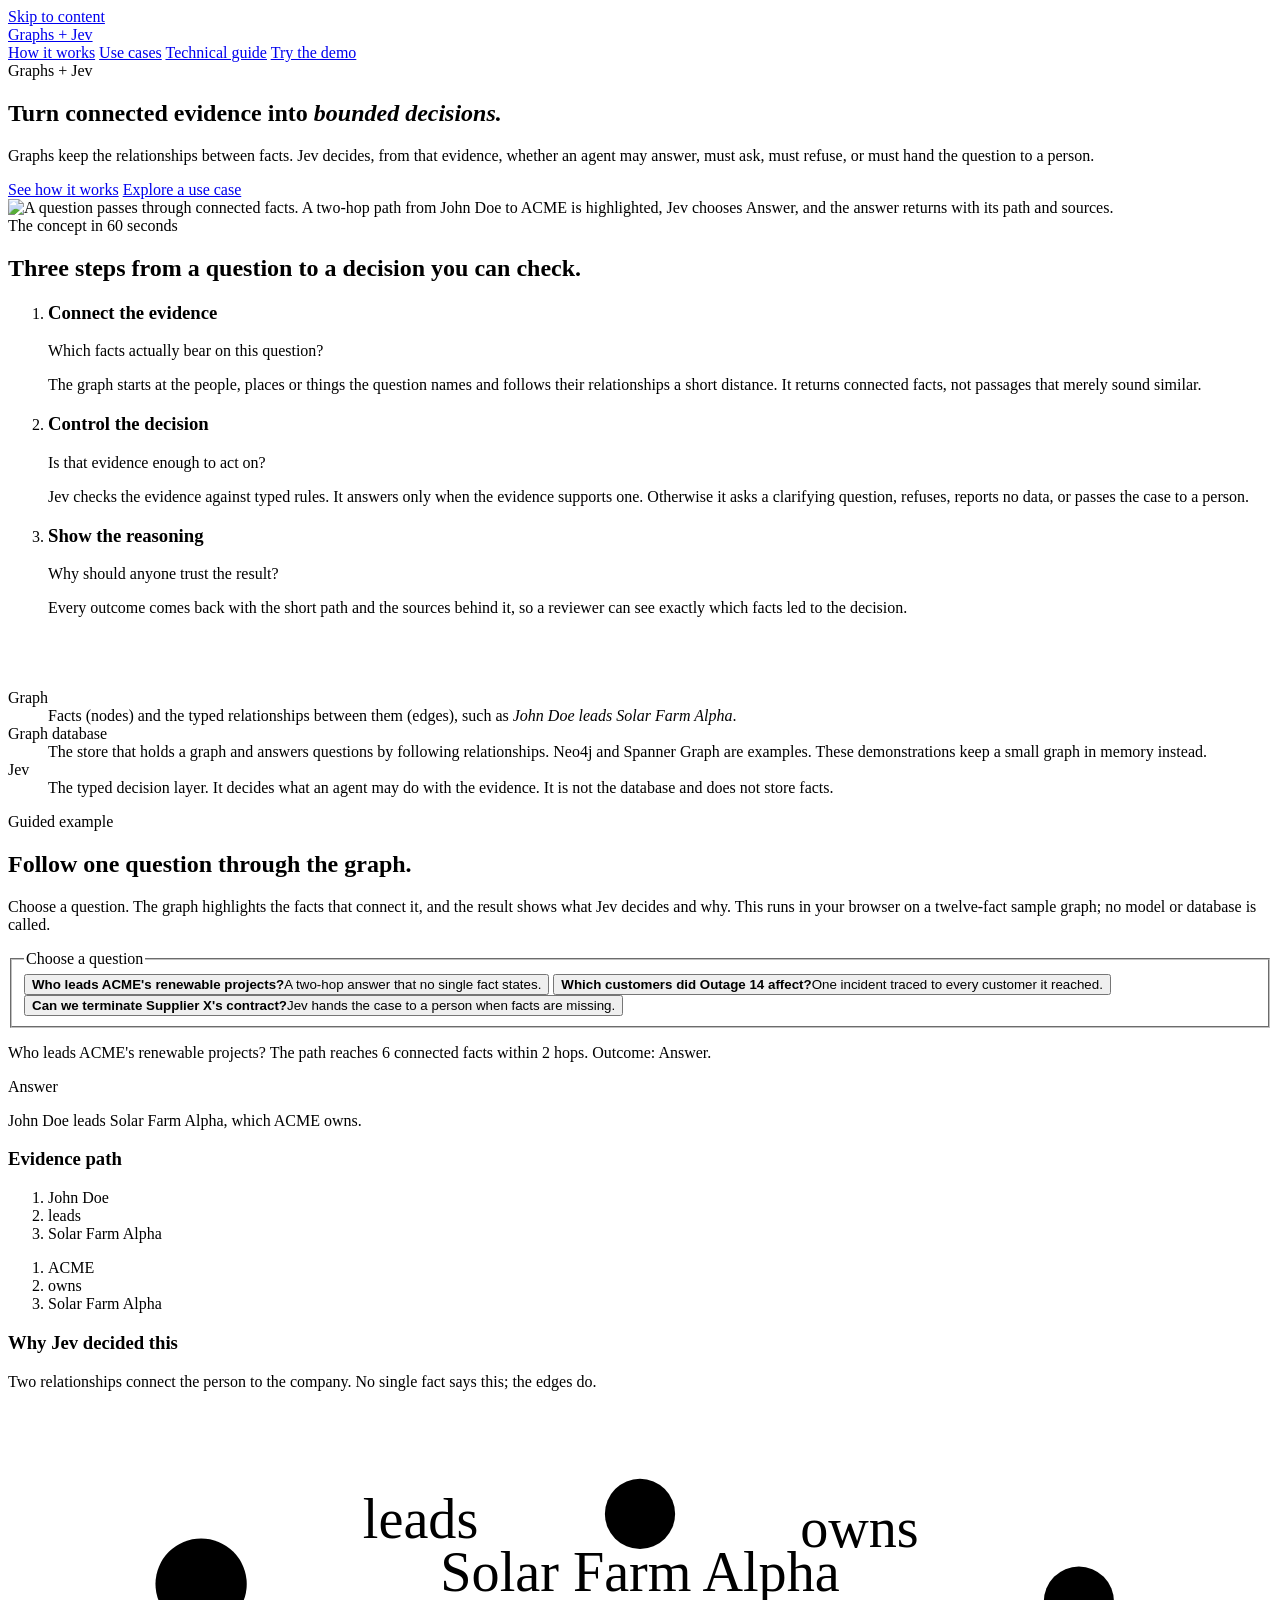
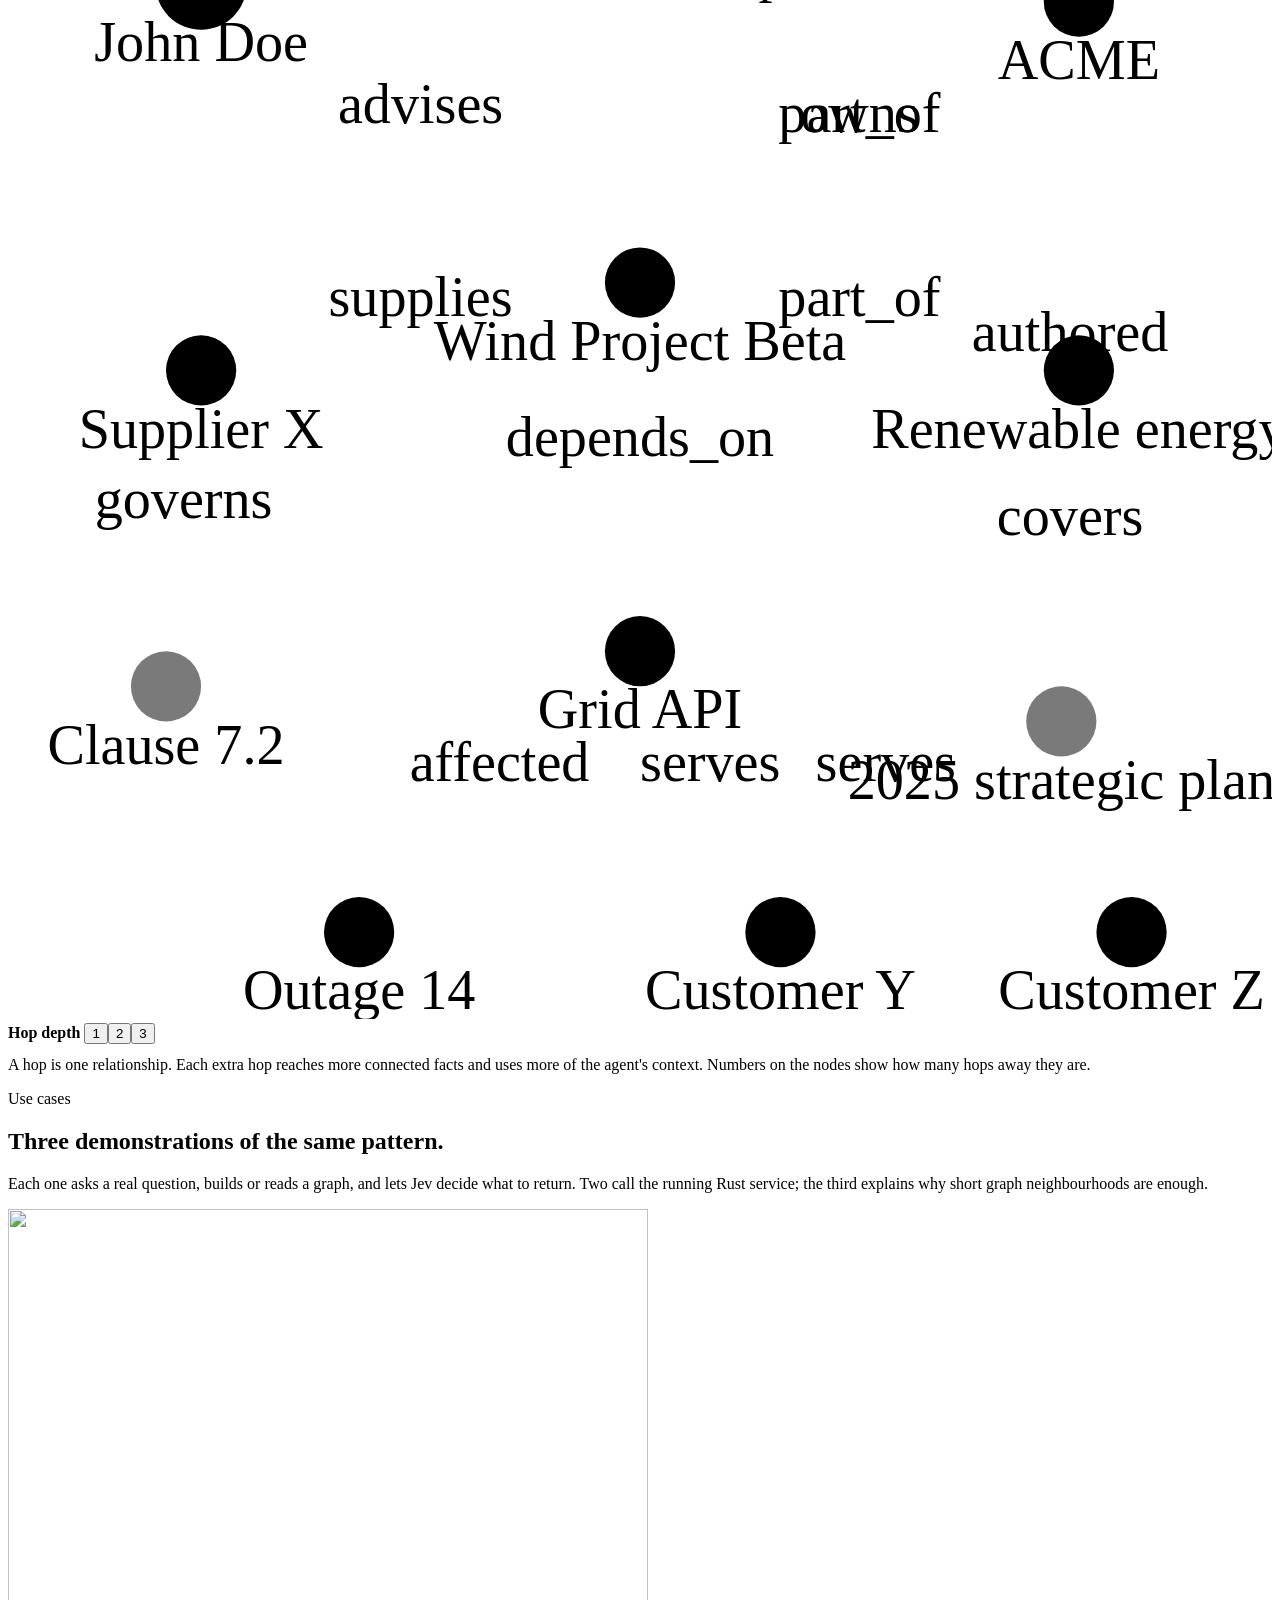
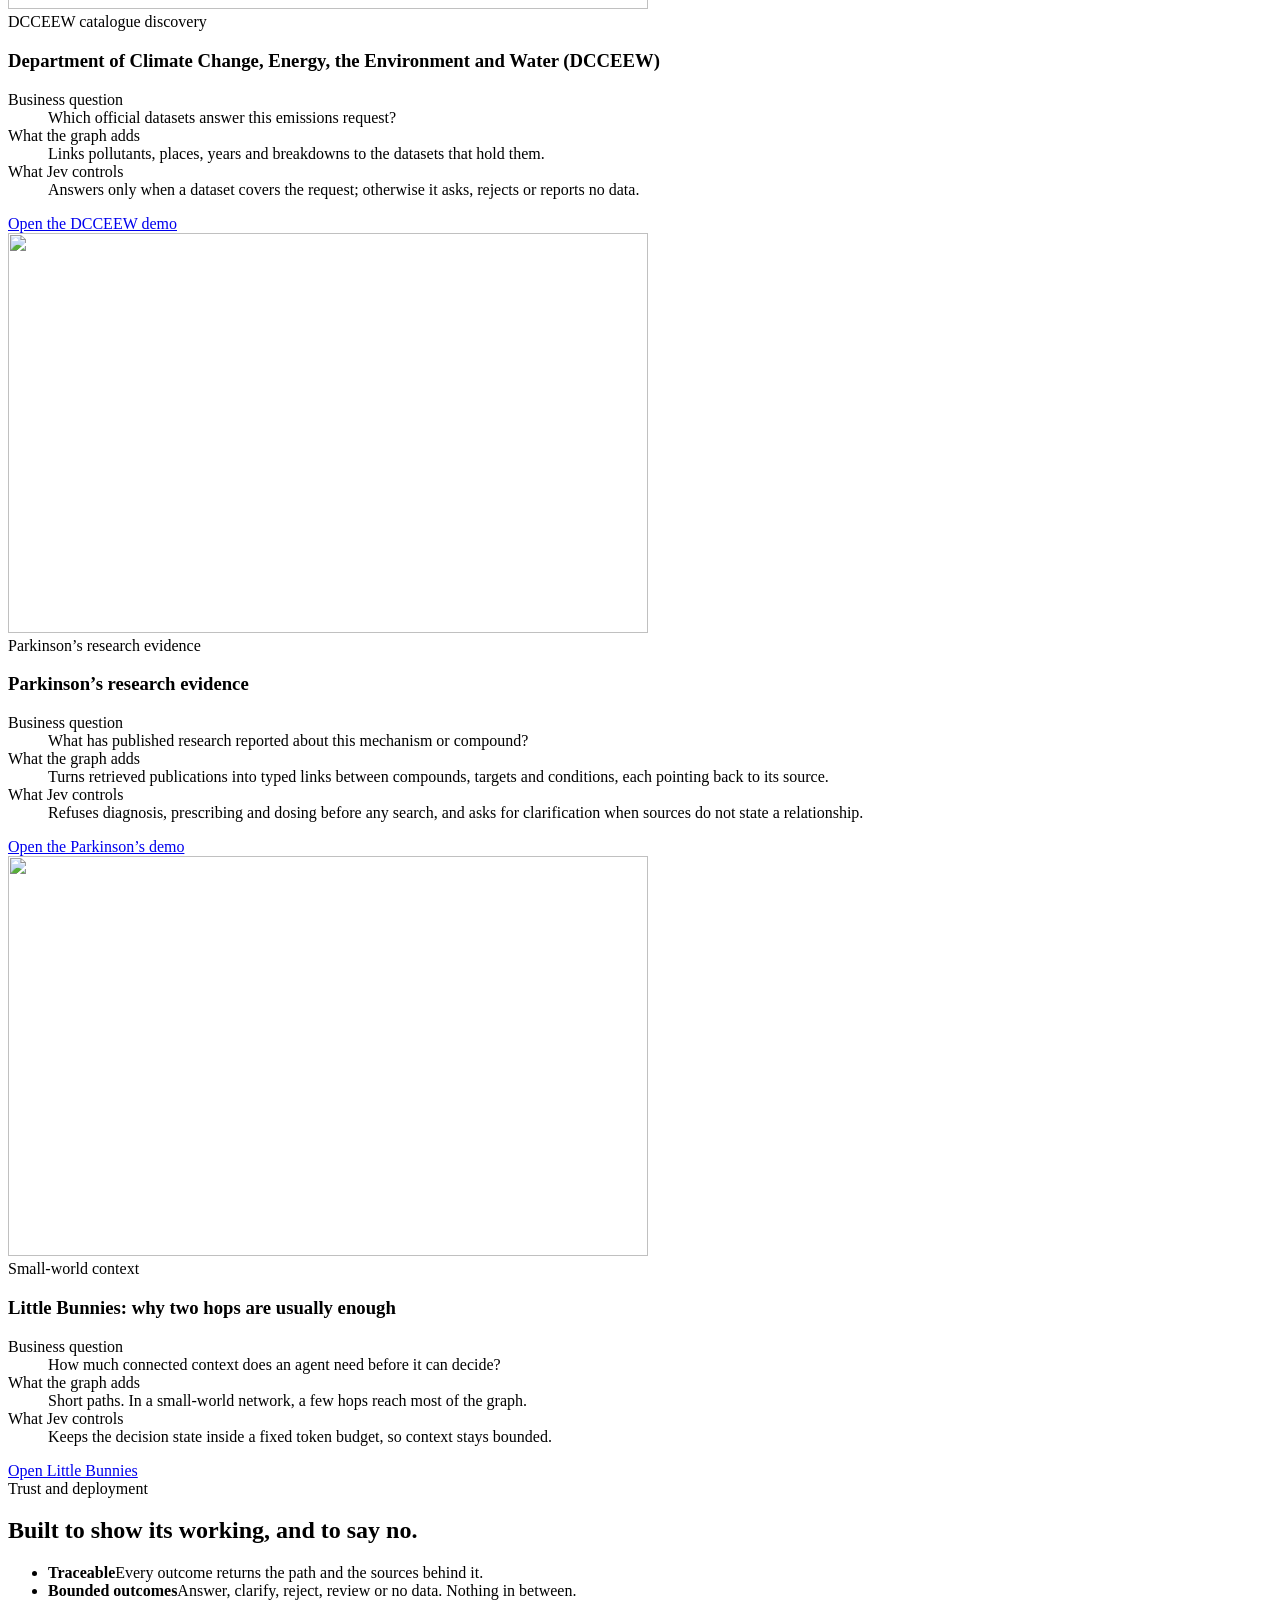
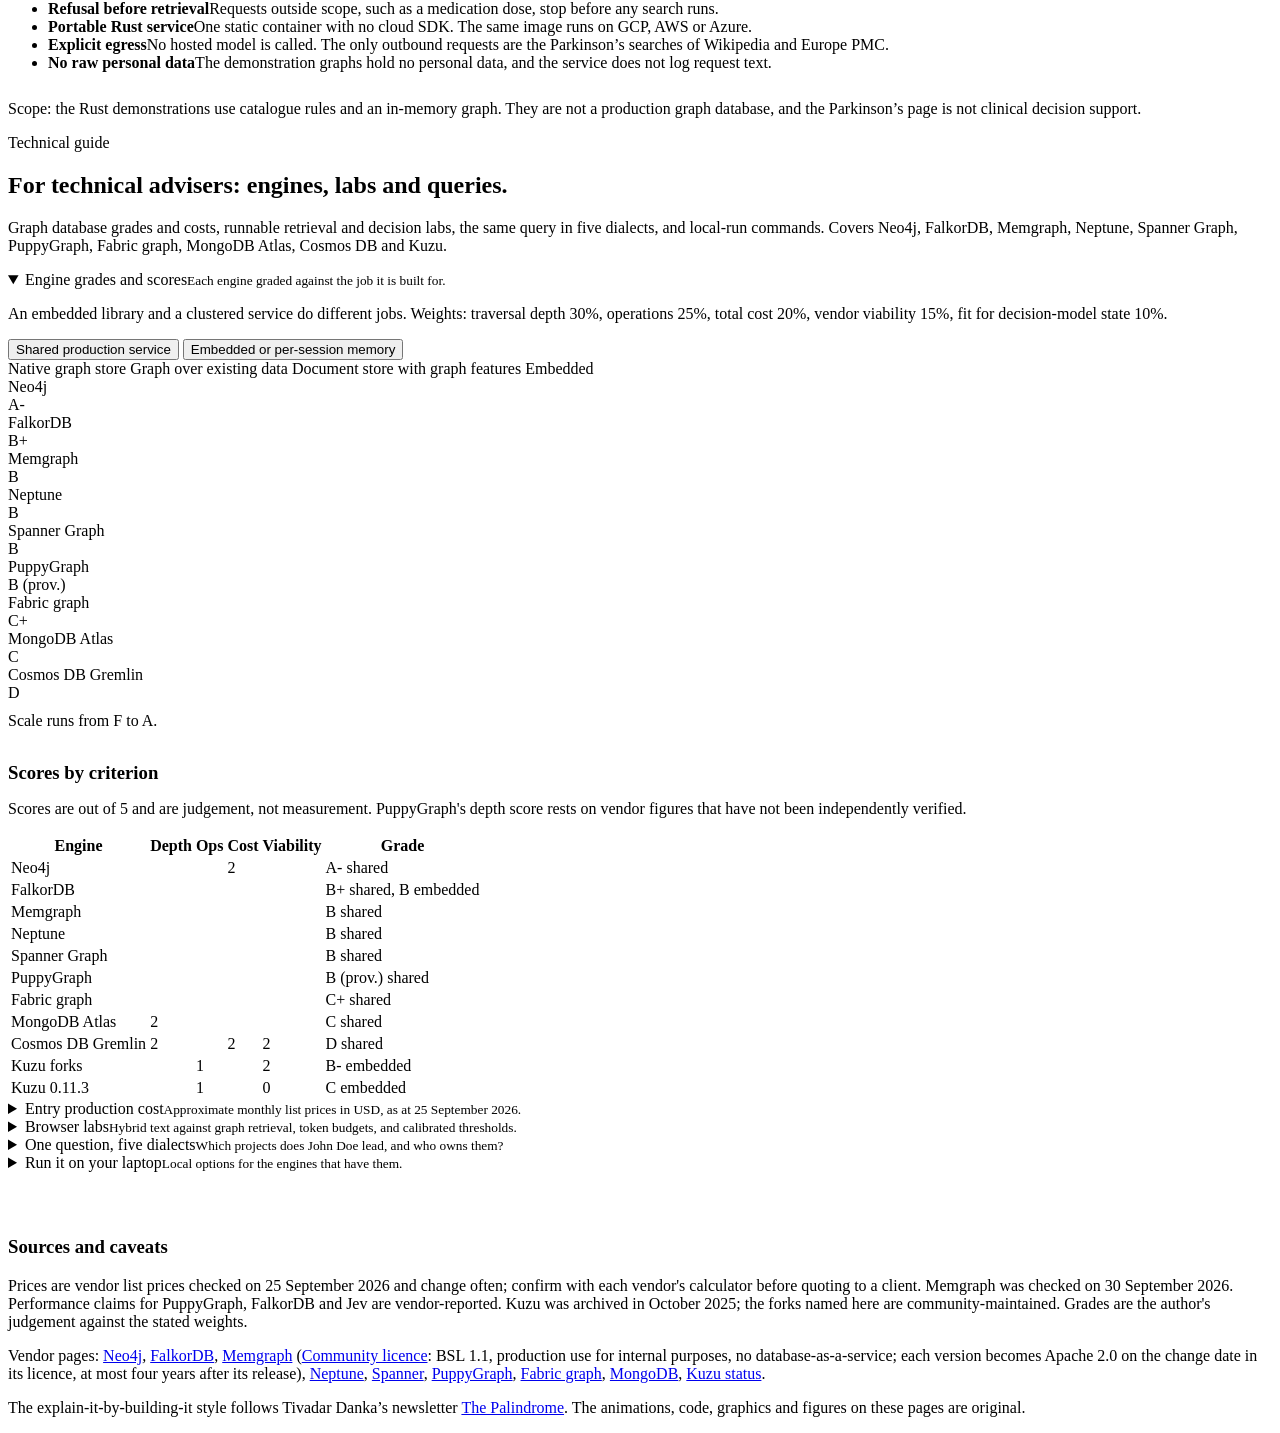
==== serve/static/index.html @ 27aa9067 "feat: tell the Graphs and Jev decision story Co-authored-by: Cursor <cursoragent@cursor.com>" ====
<!doctype html>
<html lang="en">
<head>
<meta charset="utf-8">
<meta name="viewport" content="width=device-width,initial-scale=1,viewport-fit=cover">
<title>Graphs + Jev: connected evidence, bounded decisions</title>
<meta name="description" content="How graphs keep connected evidence and Jev decides whether an agent may answer, ask, refuse or escalate.">
<link rel="preconnect" href="https://fonts.googleapis.com">
<link rel="preconnect" href="https://fonts.gstatic.com" crossorigin>
<link href="https://fonts.googleapis.com/css2?family=Instrument+Sans:wght@400;600;700&family=JetBrains+Mono:wght@400;600&display=swap" rel="stylesheet">
<link rel="stylesheet" href="/guide.css">
</head>
<body>
<a class="skip" href="#main">Skip to content</a>
<header class="site-header">
  <div class="in">
    <a class="brand" href="/">Graphs + Jev</a>
    <nav class="site-nav" aria-label="Primary">
      <a href="/#how-it-works">How it works</a>
      <a href="/#use-cases">Use cases</a>
      <a href="/#technical-guide">Technical guide</a>
      <a class="cta" href="/#example">Try the demo</a>
    </nav>
  </div>
</header>
<main id="main">

<section class="hero" aria-labelledby="hero-title">
  <div class="wrap">
    <div>
      <span class="eyebrow">Graphs + Jev</span>
      <h1 id="hero-title">Turn connected evidence into <em>bounded decisions.</em></h1>
      <p class="lede">Graphs keep the relationships between facts. Jev decides, from that evidence, whether an agent may answer, must ask, must refuse, or must hand the question to a person.</p>
      <div class="actions">
        <a class="btn" href="#how-it-works">See how it works</a>
        <a class="btn btn--ghost" href="#use-cases">Explore a use case</a>
      </div>
    </div>
    <figure class="hero-art" style="margin:0">
      <img src="/assets/evidence-path.svg" width="480" height="540" alt="A question passes through connected facts. A two-hop path from John Doe to ACME is highlighted, Jev chooses Answer, and the answer returns with its path and sources.">
    </figure>
  </div>
</section>

<section id="how-it-works" class="band band--paper" aria-labelledby="how-title">
  <div class="wrap">
    <div class="section-head">
      <span class="eyebrow">The concept in 60 seconds</span>
      <h2 id="how-title">Three steps from a question to a decision you can check.</h2>
    </div>
    <ol class="steps">
      <li>
        <h3>Connect the evidence</h3>
        <p class="q">Which facts actually bear on this question?</p>
        <p>The graph starts at the people, places or things the question names and follows their relationships a short distance. It returns connected facts, not passages that merely sound similar.</p>
      </li>
      <li>
        <h3>Control the decision</h3>
        <p class="q">Is that evidence enough to act on?</p>
        <p>Jev checks the evidence against typed rules. It answers only when the evidence supports one. Otherwise it asks a clarifying question, refuses, reports no data, or passes the case to a person.</p>
      </li>
      <li>
        <h3>Show the reasoning</h3>
        <p class="q">Why should anyone trust the result?</p>
        <p>Every outcome comes back with the short path and the sources behind it, so a reviewer can see exactly which facts led to the decision.</p>
      </li>
    </ol>
    <dl class="defs" style="margin-top:clamp(40px,6vw,72px)">
      <div><dt>Graph</dt><dd>Facts (nodes) and the typed relationships between them (edges), such as <em>John Doe leads Solar Farm Alpha</em>.</dd></div>
      <div><dt>Graph database</dt><dd>The store that holds a graph and answers questions by following relationships. Neo4j and Spanner Graph are examples. These demonstrations keep a small graph in memory instead.</dd></div>
      <div><dt>Jev</dt><dd>The typed decision layer. It decides what an agent may do with the evidence. It is not the database and does not store facts.</dd></div>
    </dl>
  </div>
</section>

<section id="example" class="band" aria-labelledby="example-title">
  <div class="wrap">
    <div class="section-head">
      <span class="eyebrow">Guided example</span>
      <h2 id="example-title">Follow one question through the graph.</h2>
      <p>Choose a question. The graph highlights the facts that connect it, and the result shows what Jev decides and why. This runs in your browser on a twelve-fact sample graph; no model or database is called.</p>
    </div>
    <div class="guided">
      <div>
        <fieldset class="scenarios">
          <legend>Choose a question</legend>
          <button type="button" class="scenario" data-scenario="leads" aria-pressed="false"><strong>Who leads ACME's renewable projects?</strong><span>A two-hop answer that no single fact states.</span></button>
          <button type="button" class="scenario" data-scenario="outage" aria-pressed="false"><strong>Which customers did Outage 14 affect?</strong><span>One incident traced to every customer it reached.</span></button>
          <button type="button" class="scenario" data-scenario="terminate" aria-pressed="false"><strong>Can we terminate Supplier X's contract?</strong><span>Jev hands the case to a person when facts are missing.</span></button>
        </fieldset>
        <p class="demo-status" id="exampleStatus" aria-live="polite" data-state="ready">Choose a question to see its evidence path.</p>
        <div class="result" id="exampleResult" hidden>
          <p class="outcome" id="exampleOutcome"></p>
          <p class="answer" id="exampleAnswer"></p>
          <h3>Evidence path</h3>
          <div class="paths" id="examplePath"></div>
          <h3>Why Jev decided this</h3>
          <p id="exampleWhy" style="margin:0"></p>
        </div>
      </div>
      <div>
        <div class="graph-stage">
          <svg id="heroGraph" viewBox="0 0 360 350" role="group" aria-label="Sample knowledge graph. Nodes on the evidence path are blue. Select a node to explore from it."></svg>
        </div>
        <div class="hops" role="group" aria-labelledby="hopsLabel">
          <strong id="hopsLabel">Hop depth</strong>
          <button type="button" data-hop="1" aria-pressed="false">1</button><button type="button" data-hop="2" aria-pressed="true">2</button><button type="button" data-hop="3" aria-pressed="false">3</button>
        </div>
        <p class="annotation" style="margin-top:12px">A hop is one relationship. Each extra hop reaches more connected facts and uses more of the agent's context. Numbers on the nodes show how many hops away they are.</p>
      </div>
    </div>
  </div>
</section>

<section id="use-cases" class="band band--paper" aria-labelledby="uses-title">
  <div class="wrap">
    <div class="section-head">
      <span class="eyebrow">Use cases</span>
      <h2 id="uses-title">Three demonstrations of the same pattern.</h2>
      <p>Each one asks a real question, builds or reads a graph, and lets Jev decide what to return. Two call the running Rust service; the third explains why short graph neighbourhoods are enough.</p>
    </div>

    <article class="feature" aria-labelledby="uc-dcceew">
      <div class="feature-art"><img src="/assets/dcceew-landscape.svg" width="640" height="400" alt=""></div>
      <div>
        <span class="label">DCCEEW catalogue discovery</span>
        <h3 id="uc-dcceew">Department of Climate Change, Energy, the Environment and Water (DCCEEW)</h3>
        <dl class="facts">
          <div><dt>Business question</dt><dd>Which official datasets answer this emissions request?</dd></div>
          <div><dt>What the graph adds</dt><dd>Links pollutants, places, years and breakdowns to the datasets that hold them.</dd></div>
          <div><dt>What Jev controls</dt><dd>Answers only when a dataset covers the request; otherwise it asks, rejects or reports no data.</dd></div>
        </dl>
        <a class="btn" href="/dcceew/">Open the DCCEEW demo</a>
      </div>
    </article>

    <article class="feature" aria-labelledby="uc-pd">
      <div class="feature-art"><img src="/assets/parkinsons-research.svg" width="640" height="400" alt=""></div>
      <div>
        <span class="label">Parkinson&rsquo;s research evidence</span>
        <h3 id="uc-pd">Parkinson&rsquo;s research evidence</h3>
        <dl class="facts">
          <div><dt>Business question</dt><dd>What has published research reported about this mechanism or compound?</dd></div>
          <div><dt>What the graph adds</dt><dd>Turns retrieved publications into typed links between compounds, targets and conditions, each pointing back to its source.</dd></div>
          <div><dt>What Jev controls</dt><dd>Refuses diagnosis, prescribing and dosing before any search, and asks for clarification when sources do not state a relationship.</dd></div>
        </dl>
        <a class="btn" href="/parkinsons/">Open the Parkinson&rsquo;s demo</a>
      </div>
    </article>

    <article class="feature" aria-labelledby="uc-sw">
      <div class="feature-art"><img src="/assets/small-world.svg" width="640" height="400" alt=""></div>
      <div>
        <span class="label">Small-world context</span>
        <h3 id="uc-sw">Little Bunnies: why two hops are usually enough</h3>
        <dl class="facts">
          <div><dt>Business question</dt><dd>How much connected context does an agent need before it can decide?</dd></div>
          <div><dt>What the graph adds</dt><dd>Short paths. In a small-world network, a few hops reach most of the graph.</dd></div>
          <div><dt>What Jev controls</dt><dd>Keeps the decision state inside a fixed token budget, so context stays bounded.</dd></div>
        </dl>
        <a class="btn" href="/little-bunnies/">Open Little Bunnies</a>
      </div>
    </article>
  </div>
</section>

<section id="trust" class="band band--black" aria-labelledby="trust-title">
  <div class="wrap split">
    <div>
      <span class="eyebrow">Trust and deployment</span>
      <h2 id="trust-title">Built to show its working, and to say no.</h2>
    </div>
    <div>
      <ul class="proof">
        <li><strong>Traceable</strong>Every outcome returns the path and the sources behind it.</li>
        <li><strong>Bounded outcomes</strong>Answer, clarify, reject, review or no data. Nothing in between.</li>
        <li><strong>Refusal before retrieval</strong>Requests outside scope, such as a medication dose, stop before any search runs.</li>
        <li><strong>Portable Rust service</strong>One static container with no cloud SDK. The same image runs on GCP, AWS or Azure.</li>
        <li><strong>Explicit egress</strong>No hosted model is called. The only outbound requests are the Parkinson&rsquo;s searches of Wikipedia and Europe PMC.</li>
        <li><strong>No raw personal data</strong>The demonstration graphs hold no personal data, and the service does not log request text.</li>
      </ul>
      <p class="annotation" style="margin-top:28px">Scope: the Rust demonstrations use catalogue rules and an in-memory graph. They are not a production graph database, and the Parkinson&rsquo;s page is not clinical decision support.</p>
    </div>
  </div>
</section>

<section id="technical-guide" class="band" aria-labelledby="tech-title">
  <div class="wrap">
    <div class="section-head">
      <span class="eyebrow">Technical guide</span>
      <h2 id="tech-title">For technical advisers: engines, labs and queries.</h2>
      <p>Graph database grades and costs, runnable retrieval and decision labs, the same query in five dialects, and local-run commands. Covers Neo4j, FalkorDB, Memgraph, Neptune, Spanner Graph, PuppyGraph, Fabric graph, MongoDB Atlas, Cosmos DB and Kuzu.</p>
    </div>

    <details class="tech" open>
      <summary><span>Engine grades and scores<small>Each engine graded against the job it is built for.</small></span></summary>
      <div class="body">
        <p>An embedded library and a clustered service do different jobs. Weights: traversal depth 30%, operations 25%, total cost 20%, vendor viability 15%, fit for decision-model state 10%.</p>
        <div class="controls" role="group" aria-label="Choose job">
  <button id="jobShared" aria-pressed="true">Shared production service</button>
  <button id="jobEmbed">Embedded or per-session memory</button>
</div>
<div class="legend">
  <span style="--c:var(--native)">Native graph store</span>
  <span style="--c:var(--over)">Graph over existing data</span>
  <span style="--c:var(--doc)">Document store with graph features</span>
  <span style="--c:var(--embed)">Embedded</span>
</div>
<div class="panel chart" id="gradeChart"></div>
        <h3 style="margin:32px 0 8px">Scores by criterion</h3>
        <p>Scores are out of 5 and are judgement, not measurement. PuppyGraph's depth score rests on vendor figures that have not been independently verified.</p>
        <div class="panel scroll"><table class="heat" id="heat"></table></div>
      </div>
    </details>

    <details class="tech">
      <summary><span>Entry production cost<small>Approximate monthly list prices in USD, as at 25 September 2026.</small></span></summary>
      <div class="body">
        <p>The paler bar shows a range. Duplication and sync costs for native stores are not included, and are often the larger number.</p>
        <div class="panel chart" id="costChart"></div>
      </div>
    </details>

    <details class="tech">
      <summary><span>Browser labs<small>Hybrid text against graph retrieval, token budgets, and calibrated thresholds.</small></span></summary>
      <div class="body">
        <p>Each lab runs in your browser on the same sample graph as the guided example. Change the settings, or open the code, edit it and run your version.</p>
        <div class="panel lab" id="labA">
  <h3>Lab 1: hybrid text retrieval against graph retrieval</h3>
  <p class="note">The text baseline is what most teams already run: BM25 over each node's text, fused with dense similarity from a small embedding model (all-MiniLM-L6-v2) by reciprocal rank fusion. Dense similarities are precomputed for the questions in the list; for a question you type yourself, the text side falls back to BM25 alone. Graph retrieval starts at the entities named in the question and follows relationships.</p>
  <div class="params">
    <label style="flex:1 1 100%">Question <input id="aQ" style="width:100%;font:inherit;padding:7px 10px;border:1px solid var(--line);border-radius:8px;background:var(--paper);color:var(--ink)" value="What is John Doe's role in ACME's renewable energy projects?" list="aQList"></label>
    <datalist id="aQList"><option value="What is John Doe's role in ACME's renewable energy projects?"></option><option value="Which customers were affected by Outage 14?"></option><option value="Which clause governs the supplier of Wind Project Beta?"></option><option value="What does the 2025 strategic plan cover?"></option></datalist>
    <label>Hops <input id="aK" type="number" min="1" max="4" value="2" style="width:64px"></label>
    <button class="primary" data-run="A">Run</button>
  </div>
  <details><summary>View and edit the code</summary><textarea id="aCode" spellcheck="false"></textarea>
    <div class="controls"><button data-runedit="A">Run edited code</button><button data-reset="A">Reset code</button></div></details>
  <div class="out" id="aOut"></div>
</div>

<div class="panel lab" id="labB">
  <h3>Lab 2: fit the best context into a token budget</h3>
  <p class="note">Personalised PageRank ranks nodes by how central they are to a starting entity, then the highest-ranked text is packed into the budget. Jev takes about 64,000 tokens a request, of which about 32,000 for the state and the longest question; this example graph is tiny, so the budget is scaled down.</p>
  <div class="params">
    <label>Start at <select id="bSeed"></select></label>
    <label>Budget <input id="bBudget" type="range" min="20" max="200" step="5" value="70"> <strong id="bBudgetV">70</strong> tokens</label>
    <button class="primary" data-run="B">Run</button>
  </div>
  <details><summary>View and edit the code</summary><textarea id="bCode" spellcheck="false"></textarea>
    <div class="controls"><button data-runedit="B">Run edited code</button><button data-reset="B">Reset code</button></div></details>
  <div class="out" id="bOut"></div>
</div>

<div class="panel lab" id="labC">
  <h3>Lab 3: calibrated decisions with per-action thresholds</h3>
  <p class="note">A simulation of the decision loop described in the paper. No model is called. Each case gets a stated confidence; the case is decided automatically if confidence clears that action's threshold, otherwise it is escalated at a cost of 1. Raise overconfidence to see what happens when stated probabilities stop matching reality.</p>
  <div class="params">
    <label>Overconfidence <input id="cOver" type="range" min="0" max="0.6" step="0.05" value="0"> <strong id="cOverV">0.00</strong></label>
    <label>Approve payment threshold <input id="cT0" type="number" min="0.5" max="1" step="0.01" value="0.97" style="width:80px"></label>
    <label>Route ticket threshold <input id="cT1" type="number" min="0.5" max="1" step="0.01" value="0.70" style="width:80px"></label>
    <label>Flag for review threshold <input id="cT2" type="number" min="0.5" max="1" step="0.01" value="0.80" style="width:80px"></label>
    <button class="primary" data-run="C">Run</button>
  </div>
  <details><summary>View and edit the code</summary><textarea id="cCode" spellcheck="false"></textarea>
    <div class="controls"><button data-runedit="C">Run edited code</button><button data-reset="C">Reset code</button></div></details>
  <div class="out" id="cOut"></div>
</div>
      </div>
    </details>

    <details class="tech">
      <summary><span>One question, five dialects<small>Which projects does John Doe lead, and who owns them?</small></span></summary>
      <div class="body">
        <div class="tabs" id="snipTabs" role="tablist"></div>
<div class="snip"><pre><code id="snipCode"></code></pre><button class="copy" id="snipCopy">Copy</button></div>
<p class="note" id="snipNote"></p>
      </div>
    </details>

    <details class="tech">
      <summary><span>Run it on your laptop<small>Local options for the engines that have them.</small></span></summary>
      <div class="body">
        <p>Neptune, Spanner Graph and Fabric graph are cloud-only.</p>
        <div class="runlist" id="runList"></div>
      </div>
    </details>

    <div style="margin-top:clamp(40px,6vw,64px)">
      <h3>Sources and caveats</h3>
      <p class="annotation">Prices are vendor list prices checked on 25 September 2026 and change often; confirm with each vendor's calculator before quoting to a client. Memgraph was checked on 30 September 2026. Performance claims for PuppyGraph, FalkorDB and Jev are vendor-reported. Kuzu was archived in October 2025; the forks named here are community-maintained. Grades are the author's judgement against the stated weights.</p>
      <p class="annotation">Vendor pages: <a href="https://neo4j.com/pricing/">Neo4j</a>, <a href="https://www.falkordb.com/plans/">FalkorDB</a>, <a href="https://memgraph.com/pricing">Memgraph</a> (<a href="https://github.com/memgraph/memgraph/blob/master/licenses/BSL.txt">Community licence</a>: BSL 1.1, production use for internal purposes, no database-as-a-service; each version becomes Apache 2.0 on the change date in its licence, at most four years after its release), <a href="https://aws.amazon.com/neptune/pricing/">Neptune</a>, <a href="https://cloud.google.com/spanner/pricing">Spanner</a>, <a href="https://www.puppygraph.com/pricing">PuppyGraph</a>, <a href="https://learn.microsoft.com/en-us/fabric/graph/overview">Fabric graph</a>, <a href="https://www.mongodb.com/pricing">MongoDB</a>, <a href="https://www.puppygraph.com/blog/what-is-kuzudb">Kuzu status</a>.</p>
    </div>
  </div>
</section>
</main>

<footer class="site-footer">
  <div class="wrap">
    <p>The explain-it-by-building-it style follows Tivadar Danka&rsquo;s newsletter <a href="https://thepalindrome.org/">The Palindrome</a>. The animations, code, graphics and figures on these pages are original.</p>
  </div>
</footer>

<script>
/* ---------- Example graph shared by the hero and the labs ---------- */
const G = {
  nodes: [
    {id:"john",label:"John Doe",type:"Person",x:55,y:55,text:"John Doe is a programme director based in Sydney."},
    {id:"solar",label:"Solar Farm Alpha",type:"Project",x:180,y:35,text:"Solar Farm Alpha is a 120 MW site commissioned in 2024."},
    {id:"acme",label:"ACME",type:"Company",x:305,y:60,text:"ACME is an infrastructure company."},
    {id:"wind",label:"Wind Project Beta",type:"Project",x:180,y:140,text:"Wind Project Beta is an offshore site in planning."},
    {id:"renew",label:"Renewable energy",type:"Theme",x:305,y:165,text:"Renewable energy is a strategic theme."},
    {id:"plan",label:"2025 strategic plan",type:"Document",x:300,y:265,text:"The 2025 strategic plan sets targets for renewable energy growth."},
    {id:"supplier",label:"Supplier X",type:"Company",x:55,y:165,text:"Supplier X manufactures turbine components."},
    {id:"clause",label:"Clause 7.2",type:"Clause",x:45,y:255,text:"Clause 7.2 allows termination after two missed deliveries."},
    {id:"api",label:"Grid API",type:"Service",x:180,y:245,text:"Grid API publishes live output data."},
    {id:"outage",label:"Outage 14",type:"Incident",x:100,y:325,text:"Outage 14 took the Grid API offline for six hours."},
    {id:"custy",label:"Customer Y",type:"Company",x:220,y:325,text:"Customer Y buys output data."},
    {id:"custz",label:"Customer Z",type:"Company",x:320,y:325,text:"Customer Z buys output data."}
  ],
  edges: [
    ["john","LEADS","solar"],["john","ADVISES","wind"],["acme","OWNS","solar"],["acme","OWNS","wind"],
    ["solar","PART_OF","renew"],["wind","PART_OF","renew"],["plan","COVERS","renew"],["acme","AUTHORED","plan"],
    ["supplier","SUPPLIES","wind"],["clause","GOVERNS","supplier"],["wind","DEPENDS_ON","api"],
    ["outage","AFFECTED","api"],["api","SERVES","custy"],["api","SERVES","custz"]
  ],
  node(id){return this.nodes.find(n=>n.id===id)},
  neighbours(id){const out=[];for(const [a,r,b] of this.edges){if(a===id)out.push({id:b,rel:r,dir:"out"});if(b===id)out.push({id:a,rel:r,dir:"in"});}return out},
  tokens(n){return Math.ceil(n.text.split(/\s+/).length*1.3)}
};
const TYPE_COL={Person:"var(--purple)",Company:"var(--black)",Project:"var(--purple-mid)",Theme:"var(--purple-deep)",Document:"#7a7a7a",Clause:"#7a7a7a",Service:"var(--purple-mid)",Incident:"var(--reject)"};

function bfs(start,k){const d={[start]:0};let f=[start];for(let h=1;h<=k;h++){const nx=[];for(const id of f)for(const n of G.neighbours(id))if(d[n.id]===undefined){d[n.id]=h;nx.push(n.id)}f=nx}return d}

/* ---------- Guided example ---------- */
const SCENARIOS={
  leads:{q:"Who leads ACME's renewable projects?",start:"john",hops:2,
    path:[["john","LEADS","solar"],["acme","OWNS","solar"]],
    outcome:"answer",answer:"John Doe leads Solar Farm Alpha, which ACME owns.",
    why:"Two relationships connect the person to the company. No single fact says this; the edges do."},
  outage:{q:"Which customers did Outage 14 affect?",start:"outage",hops:2,
    path:[["outage","AFFECTED","api"],["api","SERVES","custy"],["api","SERVES","custz"]],
    outcome:"answer",answer:"Customer Y and Customer Z. Both buy data from the Grid API, which Outage 14 took offline for six hours.",
    why:"The outage touches the service, and the service serves the customers. Two hops reach both."},
  terminate:{q:"Can we terminate Supplier X's contract?",start:"supplier",hops:1,
    path:[["clause","GOVERNS","supplier"]],
    outcome:"review",answer:"Clause 7.2 allows termination after two missed deliveries, but the graph holds no delivery record for Supplier X.",
    why:"The rule is in the graph; the facts it depends on are not. Jev passes this to a person instead of guessing."}
};
const OUTCOME_LABEL={answer:"Answer",clarify:"Clarify: ask the user",review:"Review: pass to a person",reject:"Reject",no_data:"No data"};
let heroSel="john",heroHop=2,active=null;
const SVGNS="http://www.w3.org/2000/svg";
function el(t,a,p){const e=document.createElementNS(SVGNS,t);for(const k in a)e.setAttribute(k,a[k]);if(p)p.appendChild(e);return e}
const exampleStatus=document.getElementById("exampleStatus");
function reachText(){const n=Object.keys(bfs(heroSel,heroHop)).length-1;return `${n} connected fact${n===1?"":"s"} within ${heroHop} hop${heroHop>1?"s":""}`}
function drawHero(){
  const svg=document.getElementById("heroGraph");svg.replaceChildren();
  const d=bfs(heroSel,heroHop);
  const onPath=new Set(active?active.path.map(e=>e.join("|")):[]);
  const pathNodes=new Set(active?active.path.flatMap(([a,,b])=>[a,b]):[]);
  for(const [a,r,b] of G.edges){const A=G.node(a),B=G.node(b);
    const lit=onPath.has([a,r,b].join("|"));
    const g=el("g",{class:"edge"+(lit?" path":"")+((d[a]!==undefined&&d[b]!==undefined)||lit?"":" dim")},svg);
    el("line",{x1:A.x,y1:A.y,x2:B.x,y2:B.y},g);
    const t=el("text",{x:(A.x+B.x)/2,y:(A.y+B.y)/2-3,"text-anchor":"middle"},g);t.textContent=r.toLowerCase();}
  for(const n of G.nodes){const on=d[n.id]!==undefined||pathNodes.has(n.id);
    const g=el("g",{class:"node"+(on?"":" dim"),tabindex:0,role:"button","aria-label":n.label+(pathNodes.has(n.id)?", on the evidence path":"")},svg);
    el("circle",{cx:n.x,cy:n.y,r:n.id===heroSel?13:10,fill:pathNodes.has(n.id)?"var(--evidence)":TYPE_COL[n.type]},g);
    if(d[n.id]>0){const b=el("text",{x:n.x,y:n.y+3,"text-anchor":"middle",class:"hopbadge"},g);b.textContent=d[n.id]}
    const t=el("text",{x:n.x,y:n.y+22,"text-anchor":"middle"},g);t.textContent=n.label;
    const pick=()=>{heroSel=n.id;active=null;markScenario(null);drawHero();
      exampleStatus.dataset.state="ready";exampleStatus.textContent=`Exploring from ${n.label}: ${reachText()}. Choose a question to see a decision.`};
    g.addEventListener("click",pick);g.addEventListener("keydown",e=>{if(e.key==="Enter"||e.key===" "){e.preventDefault();pick()}});}
}
function markScenario(key){document.querySelectorAll("[data-scenario]").forEach(b=>b.setAttribute("aria-pressed",b.dataset.scenario===key?"true":"false"))}
function setHop(h){heroHop=h;document.querySelectorAll("[data-hop]").forEach(x=>x.setAttribute("aria-pressed",+x.dataset.hop===h?"true":"false"))}
function node(label){const li=document.createElement("li");const s=document.createElement("span");s.className="n";s.textContent=label;li.append(s);return li}
function rel(name){const li=document.createElement("li");const s=document.createElement("span");s.className="e";s.textContent=name.toLowerCase().replace(/_/g," ");li.append(s);return li}
function renderScenario(s){
  const box=document.getElementById("exampleResult");box.hidden=false;box.dataset.outcome=s.outcome;
  document.getElementById("exampleOutcome").textContent=OUTCOME_LABEL[s.outcome];
  document.getElementById("exampleAnswer").textContent=s.answer;
  const paths=document.getElementById("examplePath");paths.replaceChildren();
  for(const [a,r,b] of s.path){const ol=document.createElement("ol");ol.className="evidence-path";ol.append(node(G.node(a).label),rel(r),node(G.node(b).label));paths.append(ol)}
  document.getElementById("exampleWhy").textContent=s.why;
}
function choose(key){const s=SCENARIOS[key];active=s;heroSel=s.start;setHop(s.hops);markScenario(key);drawHero();renderScenario(s);
  exampleStatus.dataset.state="done";
  exampleStatus.textContent=`${s.q} The path reaches ${reachText()}. Outcome: ${OUTCOME_LABEL[s.outcome]}.`}
document.querySelectorAll("[data-scenario]").forEach(b=>b.addEventListener("click",()=>choose(b.dataset.scenario)));
document.querySelectorAll("[data-hop]").forEach(b=>b.addEventListener("click",()=>{setHop(+b.dataset.hop);drawHero();
  exampleStatus.textContent=`Hop depth ${heroHop}: ${reachText()} from ${G.node(heroSel).label}.`+(active&&heroHop<active.hops?" The evidence path needs more hops than this, so Jev would not answer.":"")}));
choose("leads");

/* ---------- Engine data ---------- */
const GV={"A":4,"A-":3.7,"B+":3.3,"B":3,"B-":2.7,"C+":2.3,"C":2,"C-":1.7,"D":1,"F":0};
const E=[
 {n:"Neo4j",cat:"native",shared:"A-",embed:null,d:5,o:5,c:2,v:5,cost:4670,note:"Business Critical, 32 GB"},
 {n:"FalkorDB",cat:"native",shared:"B+",embed:"B",d:4,o:3,c:4,v:3,cost:350,note:"Pro, 8 GB with HA"},
 {n:"Memgraph",cat:"native",shared:"B",embed:null,d:4,o:3,c:3,v:3,cost:null,note:"Community free for internal use (BSL); Enterprise on request; Cloud priced by calculator"},
 {n:"Neptune",cat:"native",shared:"B",embed:null,d:3,o:5,c:3,v:5,cost:460,note:"Two db.r6g.large, before storage and I/O"},
 {n:"Spanner Graph",cat:"over",shared:"B",embed:null,d:3,o:5,c:3,v:5,cost:120,hi:1200,note:"Enterprise edition, 0.1 to 1 node"},
 {n:"PuppyGraph",cat:"over",shared:"B",prov:true,embed:null,d:4,o:3,c:4,v:3,cost:null,note:"Priced on server CPU and memory; quote only"},
 {n:"Fabric graph",cat:"over",shared:"C+",embed:null,d:3,o:3,c:3,v:4,cost:1300,note:"Always on, pay-as-you-go estimate"},
 {n:"MongoDB Atlas",cat:"doc",shared:"C",embed:null,d:2,o:5,c:4,v:5,cost:394,note:"M30 cluster"},
 {n:"Cosmos DB Gremlin",cat:"doc",shared:"D",embed:null,d:2,o:4,c:2,v:2,cost:null,note:"Throughput-based; depends on load"},
 {n:"Kuzu forks",cat:"embed",shared:null,embed:"B-",d:4,o:1,c:5,v:2,cost:0,note:"Open source; your own compute"},
 {n:"Kuzu 0.11.3",cat:"embed",shared:null,embed:"C",d:4,o:1,c:5,v:0,cost:0,note:"Archived; pin only for existing use"}
];
const CV=c=>`var(--${c})`;

/* ---------- Grade chart ---------- */
let job="shared";
function drawGrades(){
  const rows=E.filter(e=>e[job]);
  let h='<div class="bars">';
  for(const e of rows){const w=GV[e[job]]/4*72;
    h+=`<div class="blab">${e.n}</div><div class="track"><div class="bar" style="--c:${CV(e.cat)};width:${Math.max(w,1)}%"></div><span class="val">${e[job]}${e.prov?" (prov.)":""}</span></div>`}
  document.getElementById("gradeChart").innerHTML=h+'</div><p class="note" style="margin:10px 0 0">Scale runs from F to A.</p>';
}
document.getElementById("jobShared").onclick=e=>{job="shared";e.target.setAttribute("aria-pressed",true);document.getElementById("jobEmbed").setAttribute("aria-pressed",false);drawGrades()};
document.getElementById("jobEmbed").onclick=e=>{job="embed";e.target.setAttribute("aria-pressed",true);document.getElementById("jobShared").setAttribute("aria-pressed",false);drawGrades()};
drawGrades();

/* ---------- Heat table ---------- */
(function(){
  const shade=v=>`color-mix(in srgb, var(--native) ${20+v*16}%, var(--paper))`;
  let h=`<thead><tr><th>Engine</th><th>Depth</th><th>Ops</th><th>Cost</th><th>Viability</th><th>Grade</th></tr></thead><tbody>`;
  for(const e of E){h+=`<tr><td><span class="pill" style="--c:${CV(e.cat)}">${e.n}</span></td>`;
    for(const k of ["d","o","c","v"]){const v=e[k];h+=`<td class="num" style="background:${shade(v)};color:${v>=3?"#fff":"var(--ink)"}">${v}</td>`}
    h+=`<td>${e.shared?e.shared+(e.prov?" (prov.)":"")+" shared":""}${e.shared&&e.embed?", ":""}${e.embed?e.embed+" embedded":""}</td></tr>`}
  document.getElementById("heat").innerHTML=h+"</tbody>";
})();

/* ---------- Cost chart ---------- */
(function(){
  const rows=[...E].sort((a,b)=>((b.hi||b.cost)??-1)-((a.hi||a.cost)??-1)),max=5000,pct=v=>v/max*70;
  const fmt=v=>"$"+v.toLocaleString("en-GB");
  let h='<div class="bars">';
  for(const e of rows){h+=`<div class="blab">${e.n}</div><div class="track">`;
    if(e.cost===null)h+=`<span class="val soft">${e.note}</span>`;
    else if(e.cost===0)h+=`<span class="val soft">$0 licence, own compute</span>`;
    else{h+=`<div class="bar" style="--c:${CV(e.cat)};width:${pct(e.cost)}%"></div>`;
      if(e.hi)h+=`<div class="rng" style="--c:${CV(e.cat)};width:${pct(e.hi-e.cost)}%"></div>`;
      h+=`<span class="val">${e.hi?fmt(e.cost)+" to "+fmt(e.hi):fmt(e.cost)}</span>`}
    h+='</div>'}
  document.getElementById("costChart").innerHTML=h+'</div><p class="note" style="margin:10px 0 0">USD per month. Bars scaled to $5,000.</p>';
})();

/* ---------- Labs ---------- */
// Cosine similarity of each node's text to the preset questions (all-MiniLM-L6-v2), precomputed.
const DENSE={"What is John Doe's role in ACME's renewable energy projects?":{"john":0.565,"solar":0.308,"acme":0.559,"wind":0.28,"renew":0.551,"plan":0.387,"supplier":0.281,"clause":0.01,"api":0.036,"outage":0.042,"custy":0.089,"custz":0.075},"Which customers were affected by Outage 14?":{"john":-0.026,"solar":0.159,"acme":0.136,"wind":0.055,"renew":-0.024,"plan":-0.01,"supplier":0.148,"clause":0.324,"api":0.104,"outage":0.578,"custy":0.327,"custz":0.341},"Which clause governs the supplier of Wind Project Beta?":{"john":0.139,"solar":0.334,"acme":0.229,"wind":0.613,"renew":0.317,"plan":0.309,"supplier":0.458,"clause":0.207,"api":0.047,"outage":0.115,"custy":0.115,"custz":0.127},"What does the 2025 strategic plan cover?":{"john":0.087,"solar":0.251,"acme":0.189,"wind":0.357,"renew":0.431,"plan":0.718,"supplier":0.123,"clause":0.114,"api":-0.019,"outage":-0.01,"custy":0.145,"custz":0.162}};
function labA(G, question, hops){
  // Hybrid text retrieval: BM25 over each node's text, fused with dense similarity by
  // reciprocal rank fusion (1 / (60 + rank) from each ranking). DENSE holds similarities from
  // all-MiniLM-L6-v2 for the preset questions; for any other question only BM25 is used.
  const stop=new Set(["what","is","the","in","of","and","a","s","which","by","does","were","was","to"]);
  const tok=s=>(s.toLowerCase().replace(/'s\b/g,"").match(/[a-z0-9]+/g)||[]).filter(w=>!stop.has(w));
  const docs=G.nodes.map(n=>tok(n.text)),q=tok(question),N=docs.length;
  const avg=docs.reduce((s,d)=>s+d.length,0)/N,df=w=>docs.filter(d=>d.includes(w)).length;
  const bm25=docs.map(d=>q.reduce((s,w)=>{const tf=d.filter(x=>x===w).length;if(!tf)return s;
    const idf=Math.log(1+(N-df(w)+0.5)/(df(w)+0.5));return s+idf*tf*2.5/(tf+1.5*(0.25+0.75*d.length/avg))},0));
  const dense=DENSE[question]||null;
  const ranks=sc=>{const r={};sc.map((s,i)=>[s,i]).filter(x=>x[0]>0).sort((a,b)=>b[0]-a[0]).forEach(([,i],k)=>r[i]=k+1);return r};
  const rb=ranks(bm25),rd=dense?ranks(G.nodes.map(n=>dense[n.id]||0)):{};
  const text=G.nodes.map((n,i)=>({n,s:(rb[i]?1/(60+rb[i]):0)+(rd[i]?1/(60+rd[i]):0)})).filter(x=>x.s>0)
    .sort((a,b)=>b.s-a.s).slice(0,5).map(x=>`${x.n.label}: ${x.n.text}`);

  // Graph retrieval: start at entities named in the question, follow edges
  const seeds=G.nodes.filter(n=>question.toLowerCase().includes(n.label.toLowerCase())).map(n=>n.id);
  const paths=[];const seen=new Set(seeds);
  let frontier=seeds.map(id=>({id,prev:null,path:G.node(id).label}));
  for(let h=0;h<hops;h++){const next=[];
    for(const f of frontier)for(const nb of G.neighbours(f.id)){
      if(nb.id===f.prev)continue;
      const step=nb.dir==="out"?` -${nb.rel}-> `:` <-${nb.rel}- `;
      const p=f.path+step+G.node(nb.id).label;paths.push(p);
      if(!seen.has(nb.id)){seen.add(nb.id);next.push({id:nb.id,prev:f.id,path:p})}}
    frontier=next}
  return {seeds:seeds.map(id=>G.node(id).label),text,hybrid:!!dense,paths:[...new Set(paths)]};
}
function labB(G, seed, budget){
  // Personalised PageRank from the seed node, then pack text into the budget
  const ids=G.nodes.map(n=>n.id),damp=0.85;let r=Object.fromEntries(ids.map(i=>[i,i===seed?1:0]));
  for(let it=0;it<40;it++){const nr=Object.fromEntries(ids.map(i=>[i,i===seed?1-damp:0]));
    for(const i of ids){const nb=G.neighbours(i);for(const n of nb)nr[n.id]+=damp*r[i]/nb.length}r=nr}
  const ranked=ids.map(i=>({node:G.node(i),score:r[i],tokens:G.tokens(G.node(i))})).sort((a,b)=>b.score-a.score);
  let used=0;for(const x of ranked){x.included=used+x.tokens<=budget;if(x.included)used+=x.tokens}
  return {ranked,used,budget};
}
function labC(thresholds, overconfidence, cases=3000, seed=42){
  // Seeded random numbers so runs are repeatable
  let s=seed;const rnd=()=>{s|=0;s=s+0x6D2B79F5|0;let t=Math.imul(s^s>>>15,1|s);t=t+Math.imul(t^t>>>7,61|t)^t;return((t^t>>>14)>>>0)/4294967296};
  const actions=[{name:"Approve payment",errorCost:50},{name:"Route ticket",errorCost:2},{name:"Flag for review",errorCost:5}];
  const escalationCost=1;
  const stats=actions.map(a=>({...a,n:0,auto:0,wrong:0,cost:0}));let autoAllCost=0;
  for(let i=0;i<cases;i++){
    const k=Math.floor(rnd()*3),st=stats[k];st.n++;
    const stated=0.5+0.5*rnd();                         // what the model says
    const real=stated-overconfidence*(stated-0.5);        // what is actually true
    const correct=rnd()<real;
    if(!correct)autoAllCost+=st.errorCost;
    if(stated>=thresholds[k]){st.auto++;if(!correct){st.wrong++;st.cost+=st.errorCost}}
    else st.cost+=escalationCost;}
  const total=stats.reduce((t,x)=>t+x.cost,0);
  return {stats,total,escalateAll:cases*escalationCost,autoAll:autoAllCost};
}

const DEFAULT={A:labA.toString(),B:labB.toString(),C:labC.toString()};
const FN={A:labA,B:labB,C:labC};
["A","B","C"].forEach(k=>document.getElementById(k.toLowerCase()+"Code").value=DEFAULT[k]);

const esc=s=>String(s).replace(/[&<>]/g,c=>({"&":"&amp;","<":"&lt;",">":"&gt;"}[c]));
function renderA(r){
  document.getElementById("aOut").innerHTML=
   `<strong>${r.hybrid?"Hybrid text retrieval (BM25 and dense)":"BM25 text retrieval"}</strong> returned its top ${r.text.length} fragment${r.text.length===1?"":"s"}:`+r.text.map(x=>`<span class="path">${esc(x)}</span>`).join("")+
   `<p class="note" style="margin-top:8px">These are the fragments that look most like the question. None states a relationship that spans two facts, such as who leads a project another company owns; that lives in the edges, not in any one text.</p>`+
   `<strong>Graph retrieval</strong> from ${esc(r.seeds.join(", ")||"no named entities")} found ${r.paths.length} paths:`+r.paths.map(x=>`<span class="path">${esc(x)}</span>`).join("");
}
function renderB(r){
  let h=`<p><strong>${r.used}</strong> of ${r.budget} tokens used.</p><div class="scroll"><table><tr><th>Rank</th><th>Node</th><th>Score</th><th>Tokens</th><th>In context</th></tr>`;
  r.ranked.forEach((x,i)=>h+=`<tr><td>${i+1}</td><td>${esc(x.node.label)}</td><td>${x.score.toFixed(3)}</td><td>${x.tokens}</td><td>${x.included?"Yes":"No"}</td></tr>`);
  document.getElementById("bOut").innerHTML=h+"</table></div>";
}
function renderC(r){
  let h=`<div class="scroll"><table><tr><th>Action</th><th>Cost of error</th><th>Decided automatically</th><th>Error rate when automatic</th><th>Cost</th></tr>`;
  for(const s of r.stats)h+=`<tr><td>${s.name}</td><td>${s.errorCost}</td><td>${(s.auto/s.n*100).toFixed(0)}%</td><td>${s.auto?(s.wrong/s.auto*100).toFixed(1):"0.0"}%</td><td>${s.cost.toLocaleString("en-GB")}</td></tr>`;
  h+=`</table></div><p style="margin-top:8px">Total cost with thresholds: <strong>${r.total.toLocaleString("en-GB")}</strong>. Escalate everything: ${r.escalateAll.toLocaleString("en-GB")}. Decide everything automatically: ${r.autoAll.toLocaleString("en-GB")}.</p>`;
  document.getElementById("cOut").innerHTML=h;
}
function params(k){
  if(k==="A")return [G,document.getElementById("aQ").value,Math.min(4,Math.max(1,+document.getElementById("aK").value||2))];
  if(k==="B")return [G,document.getElementById("bSeed").value,+document.getElementById("bBudget").value];
  return [[+cT0.value,+cT1.value,+cT2.value],+cOver.value];
}
const RENDER={A:renderA,B:renderB,C:renderC};
function run(k,fn){const out=document.getElementById(k.toLowerCase()+"Out");
  try{RENDER[k](fn(...params(k)))}catch(e){out.innerHTML=`<span class="err">Your code threw an error: ${esc(e.message)}. Fix it and run again, or reset the code.</span>`}}
document.querySelectorAll("[data-run]").forEach(b=>b.onclick=()=>run(b.dataset.run,FN[b.dataset.run]));
document.querySelectorAll("[data-reset]").forEach(b=>b.onclick=()=>{const k=b.dataset.reset;document.getElementById(k.toLowerCase()+"Code").value=DEFAULT[k];run(k,FN[k])});
document.querySelectorAll("[data-runedit]").forEach(b=>b.onclick=()=>{const k=b.dataset.runedit,out=document.getElementById(k.toLowerCase()+"Out");
  let fn;try{fn=new Function("return ("+document.getElementById(k.toLowerCase()+"Code").value+")")()}
  catch(e){out.innerHTML=e instanceof EvalError?`<span class="err">This page's security settings block running edited code. Copy the code into your browser console or a Node.js file to experiment.</span>`:`<span class="err">Your code has a syntax error: ${esc(e.message)}</span>`;return}
  run(k,fn)});

const bSeed=document.getElementById("bSeed");G.nodes.forEach(n=>bSeed.add(new Option(n.label,n.id,n.id==="wind",n.id==="wind")));
const bBudget=document.getElementById("bBudget");bBudget.oninput=()=>{document.getElementById("bBudgetV").textContent=bBudget.value;run("B",FN.B)};
bSeed.onchange=()=>run("B",FN.B);
const cOver=document.getElementById("cOver"),cT0=document.getElementById("cT0"),cT1=document.getElementById("cT1"),cT2=document.getElementById("cT2");
cOver.oninput=()=>{document.getElementById("cOverV").textContent=(+cOver.value).toFixed(2);run("C",FN.C)};
[cT0,cT1,cT2].forEach(i=>i.onchange=()=>run("C",FN.C));
run("A",FN.A);run("B",FN.B);run("C",FN.C);

/* ---------- Snippets ---------- */
const SNIPS=[
 {t:"Cypher",who:"Neo4j, FalkorDB, Memgraph, Kuzu, Neptune (openCypher), PuppyGraph",c:`MATCH (p:Person {name: 'John Doe'})-[:LEADS]->(proj:Project)<-[:OWNS]-(c:Company)
RETURN p.name, proj.name, c.name;`},
 {t:"Gremlin",who:"Neptune, Cosmos DB, PuppyGraph",c:`g.V().has('Person', 'name', 'John Doe')
  .out('LEADS').as('project')
  .in('OWNS').as('owner')
  .select('project', 'owner').by('name')`},
 {t:"GQL",who:"Spanner Graph needs the GRAPH line. Fabric graph runs against the graph you have open.",c:`GRAPH ProjectGraph
MATCH (p:Person {name: 'John Doe'})-[:LEADS]->(proj:Project)<-[:OWNS]-(c:Company)
RETURN p.name AS person, proj.name AS project, c.name AS owner`},
 {t:"MongoDB",who:"MongoDB Atlas. Keep maxDepth low; $graphLookup has a 100 MB memory limit per stage.",c:`db.entities.aggregate([
  { $match: { name: "John Doe" } },
  { $graphLookup: {
      from: "entities",
      startWith: "$links",
      connectFromField: "links",
      connectToField: "_id",
      maxDepth: 1,
      depthField: "hops",
      as: "network"
  } }
])`},
 {t:"Kuzu (Python)",who:"Embedded. Runs in memory with no server. Works the same on the community forks.",c:`import kuzu

db = kuzu.Database(":memory:")
conn = kuzu.Connection(db)

conn.execute("CREATE NODE TABLE Person(name STRING PRIMARY KEY)")
conn.execute("CREATE NODE TABLE Project(name STRING PRIMARY KEY)")
conn.execute("CREATE REL TABLE LEADS(FROM Person TO Project)")
conn.execute("CREATE (:Person {name: 'John Doe'})")
conn.execute("CREATE (:Project {name: 'Solar Farm Alpha'})")
conn.execute("""
  MATCH (p:Person {name: 'John Doe'}), (x:Project {name: 'Solar Farm Alpha'})
  CREATE (p)-[:LEADS]->(x)
""")

r = conn.execute("MATCH (p:Person)-[:LEADS]->(x:Project) RETURN p.name, x.name")
while r.has_next():
    print(r.get_next())`}
];
const tabs=document.getElementById("snipTabs");let cur=0;
function showSnip(i){cur=i;document.getElementById("snipCode").textContent=SNIPS[i].c;document.getElementById("snipNote").textContent=SNIPS[i].who;
  [...tabs.children].forEach((b,j)=>{b.setAttribute("aria-pressed",j===i);b.setAttribute("aria-selected",j===i)})}
SNIPS.forEach((s,i)=>{const b=document.createElement("button");b.textContent=s.t;b.setAttribute("role","tab");b.onclick=()=>showSnip(i);tabs.appendChild(b)});
showSnip(0);
async function copyText(text,btn){try{await navigator.clipboard.writeText(text);btn.textContent="Copied"}catch(e){btn.textContent="Select and copy"}setTimeout(()=>btn.textContent="Copy",1600)}
document.getElementById("snipCopy").onclick=e=>copyText(SNIPS[cur].c,e.target);

/* ---------- Local runs ---------- */
const RUNS=[
 {n:"Neo4j",cat:"native",c:"docker run -p 7474:7474 -p 7687:7687 -e NEO4J_AUTH=neo4j/change-me neo4j:5",note:"Browser UI on localhost:7474."},
 {n:"FalkorDB",cat:"native",c:"docker run -p 6379:6379 -p 3000:3000 -it --rm falkordb/falkordb:latest",note:"Browser UI on localhost:3000."},
 {n:"Memgraph",cat:"native",c:"docker run -p 7687:7687 -p 7444:7444 --name memgraph memgraph/memgraph-mage",note:"Includes the MAGE algorithms. The Memgraph Lab UI is a separate image: docker run -d -p 3000:3000 --name lab memgraph/lab. On Mac and Windows add -e QUICK_CONNECT_MG_HOST=host.docker.internal."},
 {n:"MongoDB",cat:"doc",c:"docker run -p 27017:27017 mongo:8",note:"Local server; Atlas Vector Search needs Atlas or the Atlas CLI local deployment."},
 {n:"Kuzu",cat:"embed",c:"pip install kuzu==0.11.3",note:"Final upstream release. Use a community fork for anything you will keep."},
 {n:"PuppyGraph",cat:"over",c:"docker run -p 8081:8081 -p 8182:8182 -p 7687:7687 -d --name puppy --rm puppygraph/puppygraph:stable",note:"Free Developer edition, single node. Check docs.puppygraph.com for the current image tag."}
];
document.getElementById("runList").innerHTML=RUNS.map((r,i)=>`<div><span class="pill" style="--c:${CV(r.cat)}">${r.n}</span><div class="snip" style="margin-top:6px"><pre><code>${esc(r.c)}</code></pre><button class="copy" data-copyrun="${i}">Copy</button></div><p class="note" style="margin-top:4px">${r.note}</p></div>`).join("");
document.querySelectorAll("[data-copyrun]").forEach(b=>b.onclick=()=>copyText(RUNS[+b.dataset.copyrun].c,b));
</script>
</body>
</html>
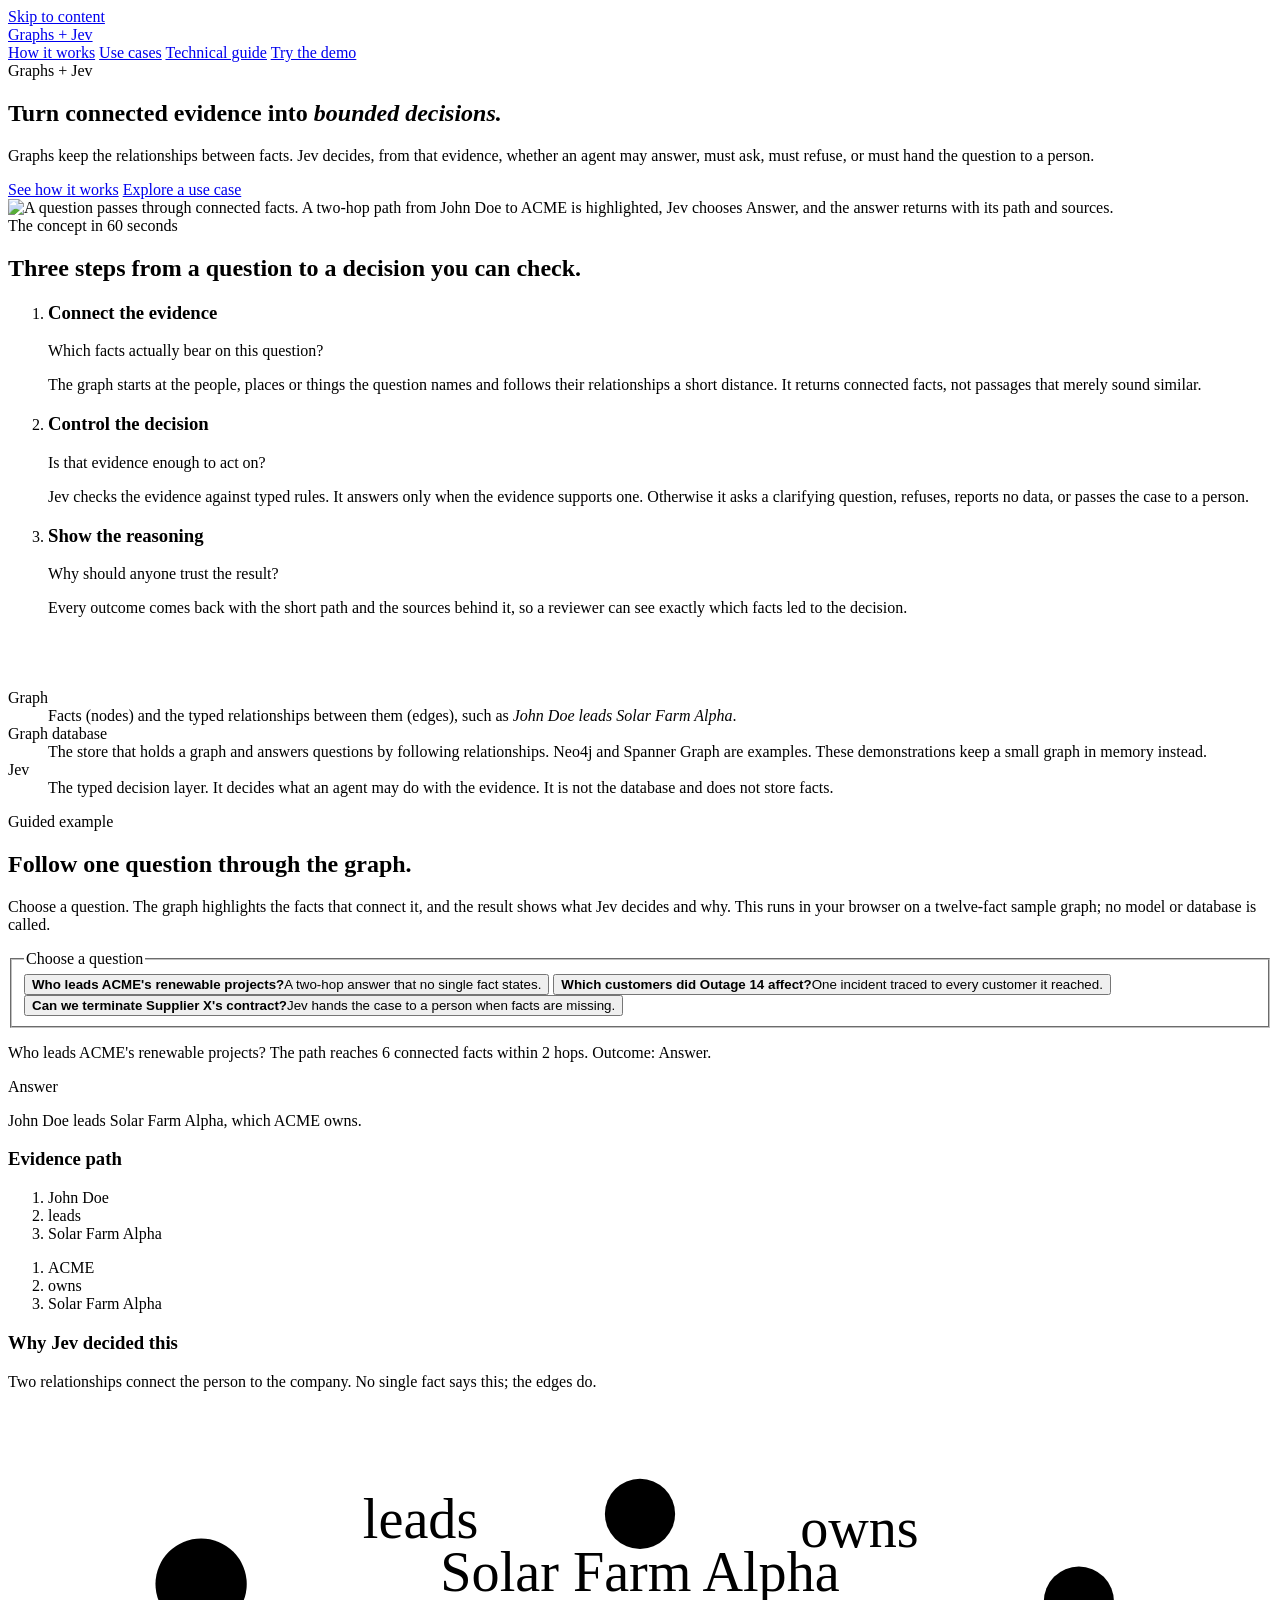
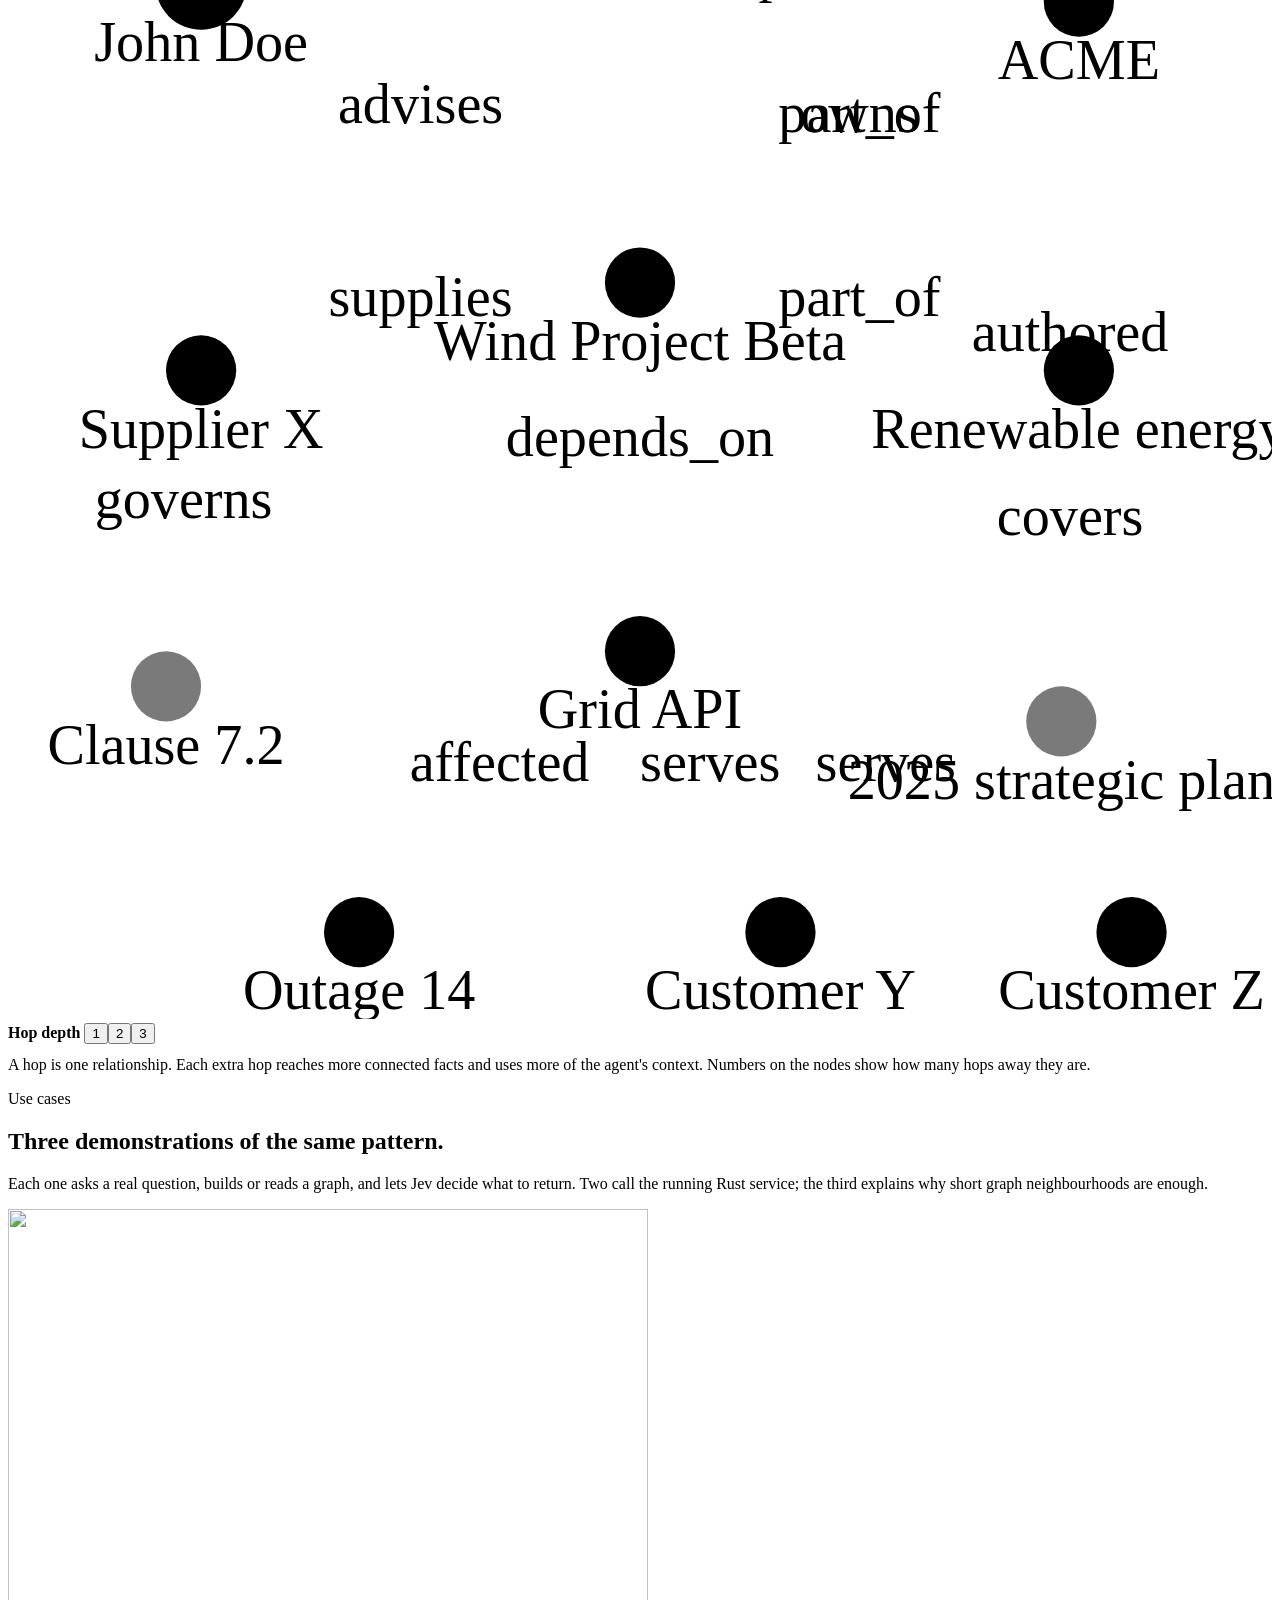
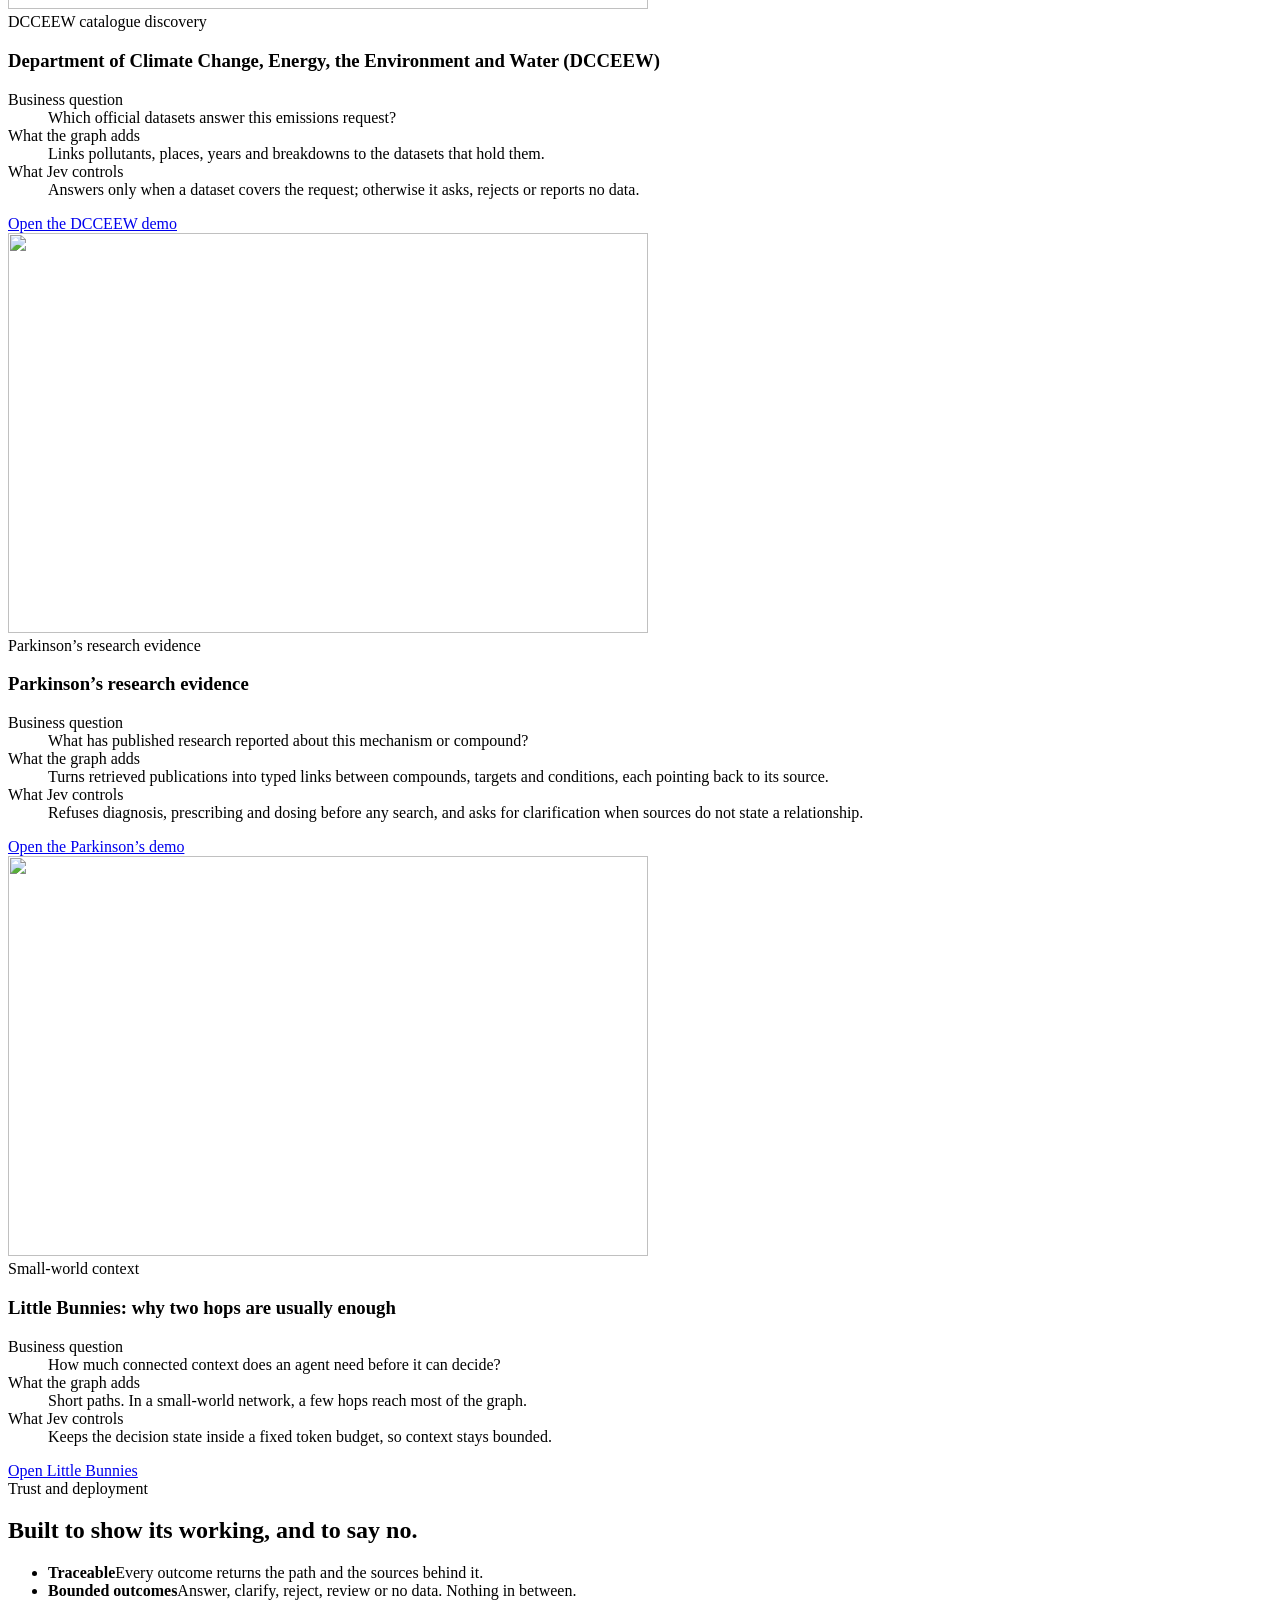
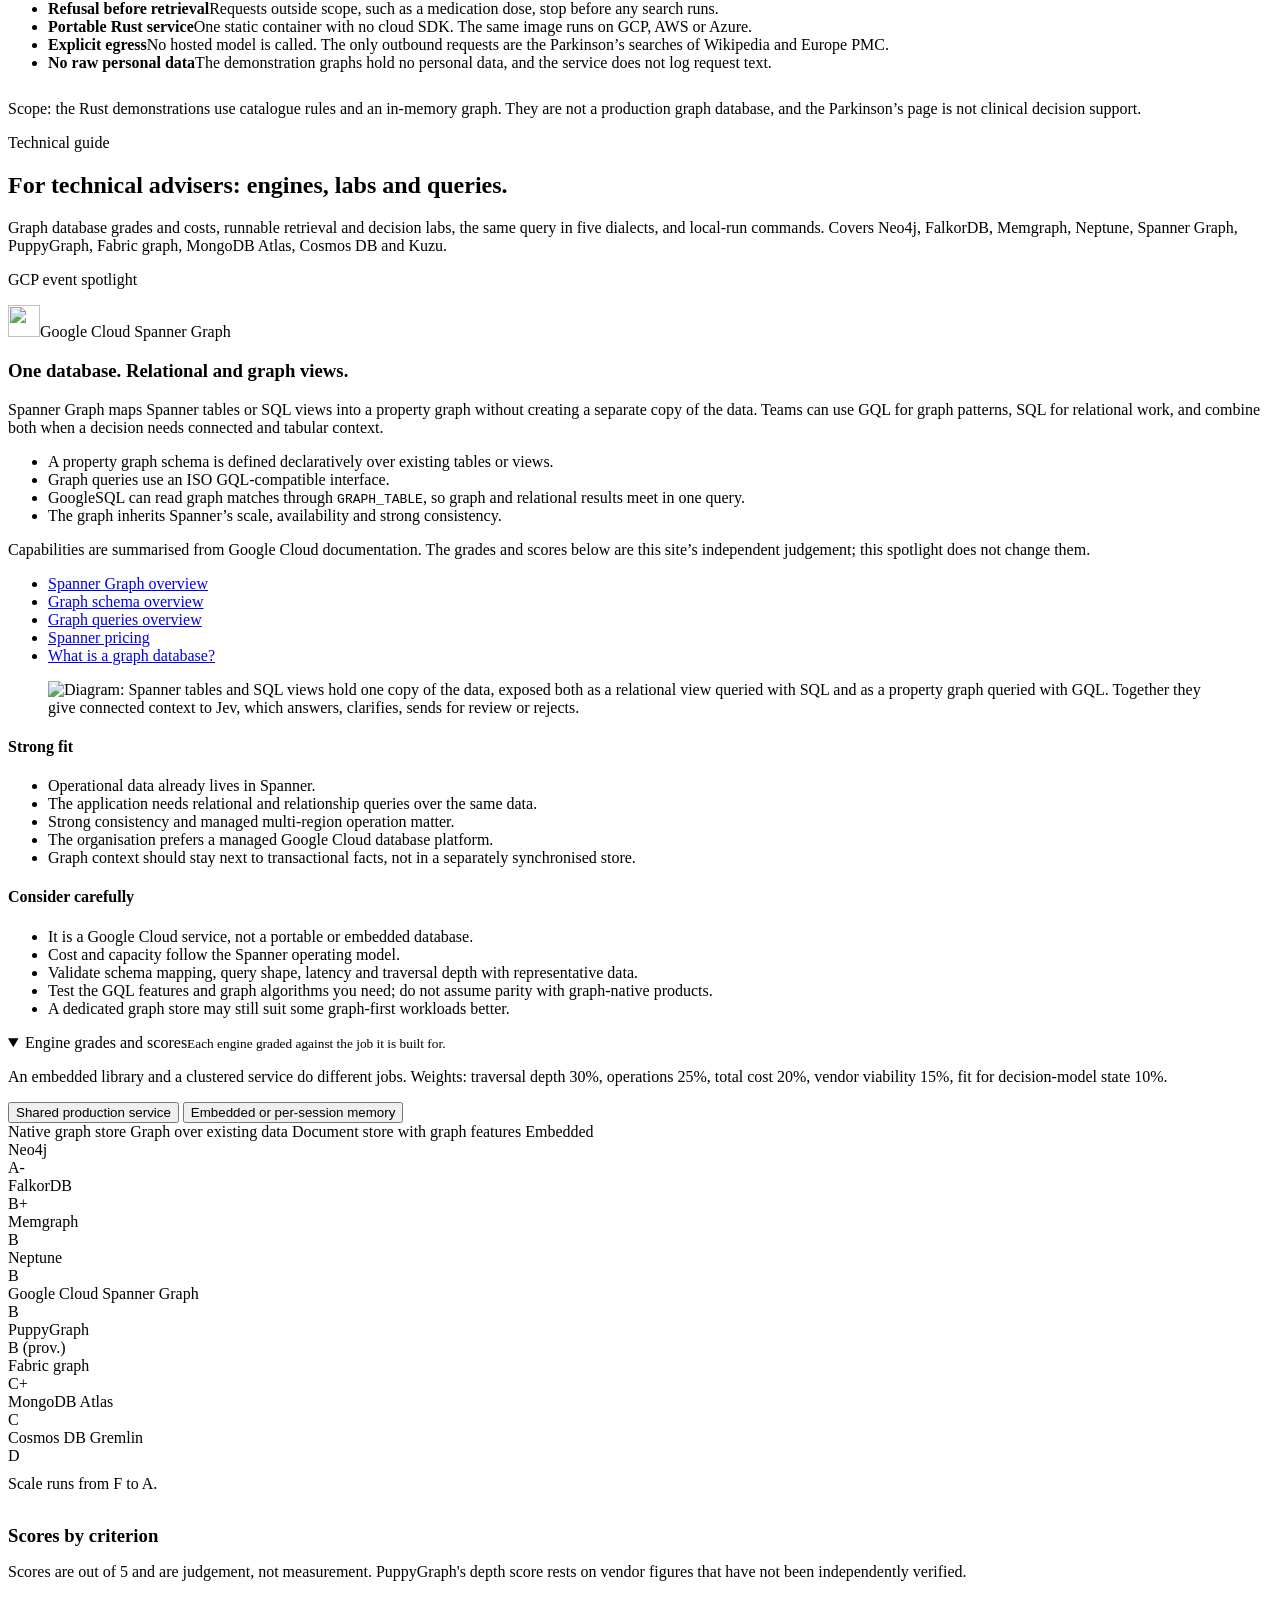
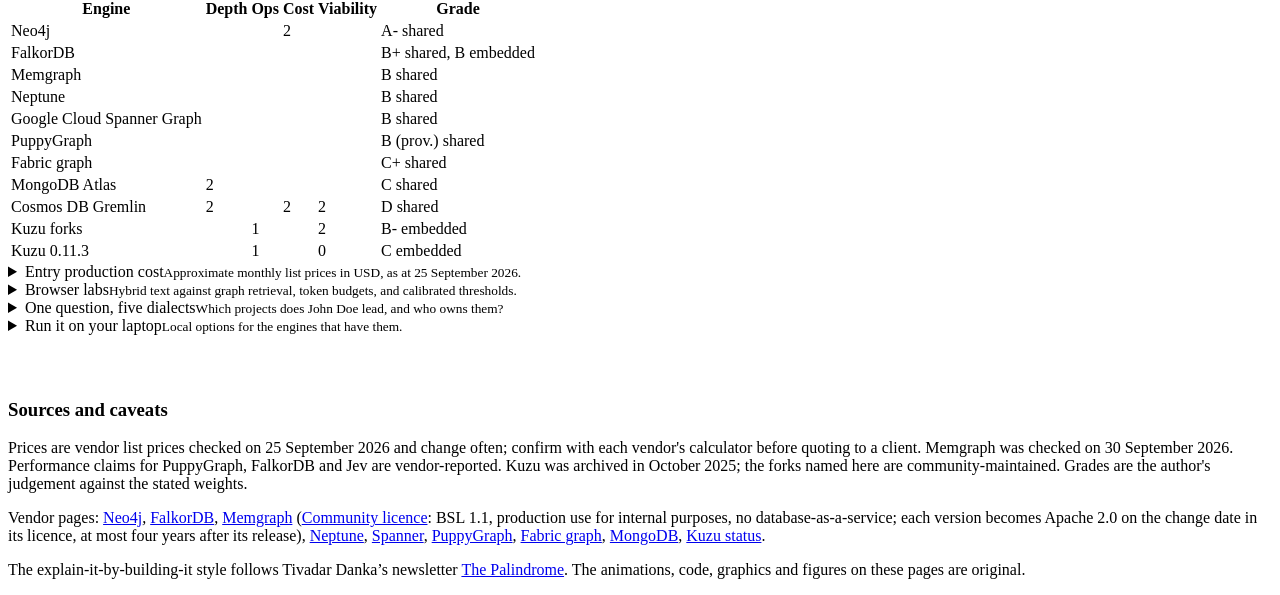
==== commit e80740f8: "feat: add Spanner Graph event spotlight Co-authored-by: Cursor <cursoragent@cursor.com>" ====
--- a/serve/static/index.html
+++ b/serve/static/index.html
@@ -191,6 +191,56 @@
       <h2 id="tech-title">For technical advisers: engines, labs and queries.</h2>
       <p>Graph database grades and costs, runnable retrieval and decision labs, the same query in five dialects, and local-run commands. Covers Neo4j, FalkorDB, Memgraph, Neptune, Spanner Graph, PuppyGraph, Fabric graph, MongoDB Atlas, Cosmos DB and Kuzu.</p>
     </div>
+
+    <article id="spanner-graph-spotlight" class="spotlight" aria-labelledby="spanner-title">
+      <div class="spotlight-main">
+        <div class="spotlight-copy">
+          <span class="eyebrow">GCP event spotlight</span>
+          <p class="spotlight-product"><img src="/assets/engine-logos/google-cloud-spanner.svg" alt="" width="32" height="32">Google Cloud Spanner Graph</p>
+          <h3 id="spanner-title">One database. Relational and graph views.</h3>
+          <p class="spotlight-lede">Spanner Graph maps Spanner tables or SQL views into a property graph without creating a separate copy of the data. Teams can use GQL for graph patterns, SQL for relational work, and combine both when a decision needs connected and tabular context.</p>
+          <ul class="spotlight-claims">
+            <li>A property graph schema is defined declaratively over existing tables or views.</li>
+            <li>Graph queries use an ISO GQL-compatible interface.</li>
+            <li>GoogleSQL can read graph matches through <code>GRAPH_TABLE</code>, so graph and relational results meet in one query.</li>
+            <li>The graph inherits Spanner&rsquo;s scale, availability and strong consistency.</li>
+          </ul>
+          <p class="annotation">Capabilities are summarised from Google Cloud documentation. The grades and scores below are this site&rsquo;s independent judgement; this spotlight does not change them.</p>
+          <ul class="spotlight-links" aria-label="Google Cloud documentation">
+            <li><a href="https://cloud.google.com/spanner/docs/graph/overview">Spanner Graph overview</a></li>
+            <li><a href="https://cloud.google.com/spanner/docs/graph/schema-overview">Graph schema overview</a></li>
+            <li><a href="https://cloud.google.com/spanner/docs/graph/queries-overview">Graph queries overview</a></li>
+            <li><a href="https://cloud.google.com/spanner/pricing">Spanner pricing</a></li>
+            <li><a href="https://cloud.google.com/discover/what-is-a-graph-database">What is a graph database?</a></li>
+          </ul>
+        </div>
+        <figure class="spotlight-art">
+          <img src="/assets/spanner-graph-architecture.svg" width="480" height="600" loading="lazy" alt="Diagram: Spanner tables and SQL views hold one copy of the data, exposed both as a relational view queried with SQL and as a property graph queried with GQL. Together they give connected context to Jev, which answers, clarifies, sends for review or rejects.">
+        </figure>
+      </div>
+      <div class="spotlight-fit">
+        <section aria-labelledby="spanner-fit">
+          <h4 id="spanner-fit">Strong fit</h4>
+          <ul>
+            <li>Operational data already lives in Spanner.</li>
+            <li>The application needs relational and relationship queries over the same data.</li>
+            <li>Strong consistency and managed multi-region operation matter.</li>
+            <li>The organisation prefers a managed Google Cloud database platform.</li>
+            <li>Graph context should stay next to transactional facts, not in a separately synchronised store.</li>
+          </ul>
+        </section>
+        <section aria-labelledby="spanner-care">
+          <h4 id="spanner-care">Consider carefully</h4>
+          <ul>
+            <li>It is a Google Cloud service, not a portable or embedded database.</li>
+            <li>Cost and capacity follow the Spanner operating model.</li>
+            <li>Validate schema mapping, query shape, latency and traversal depth with representative data.</li>
+            <li>Test the GQL features and graph algorithms you need; do not assume parity with graph-native products.</li>
+            <li>A dedicated graph store may still suit some graph-first workloads better.</li>
+          </ul>
+        </section>
+      </div>
+    </article>
 
     <details class="tech" open>
       <summary><span>Engine grades and scores<small>Each engine graded against the job it is built for.</small></span></summary>
@@ -364,11 +414,13 @@
     el("line",{x1:A.x,y1:A.y,x2:B.x,y2:B.y},g);
     const t=el("text",{x:(A.x+B.x)/2,y:(A.y+B.y)/2-3,"text-anchor":"middle"},g);t.textContent=r.toLowerCase();}
   for(const n of G.nodes){const on=d[n.id]!==undefined||pathNodes.has(n.id);
-    const g=el("g",{class:"node"+(on?"":" dim"),tabindex:0,role:"button","aria-label":n.label+(pathNodes.has(n.id)?", on the evidence path":"")},svg);
+    const g=el("g",{class:"node"+(on?"":" dim"),tabindex:0,role:"button","data-id":n.id,"aria-label":n.label+(pathNodes.has(n.id)?", on the evidence path":"")},svg);
     el("circle",{cx:n.x,cy:n.y,r:n.id===heroSel?13:10,fill:pathNodes.has(n.id)?"var(--evidence)":TYPE_COL[n.type]},g);
     if(d[n.id]>0){const b=el("text",{x:n.x,y:n.y+3,"text-anchor":"middle",class:"hopbadge"},g);b.textContent=d[n.id]}
     const t=el("text",{x:n.x,y:n.y+22,"text-anchor":"middle"},g);t.textContent=n.label;
     const pick=()=>{heroSel=n.id;active=null;markScenario(null);drawHero();
+      document.getElementById("exampleResult").hidden=true;
+      svg.querySelector(`[data-id="${n.id}"]`).focus();
       exampleStatus.dataset.state="ready";exampleStatus.textContent=`Exploring from ${n.label}: ${reachText()}. Choose a question to see a decision.`};
     g.addEventListener("click",pick);g.addEventListener("keydown",e=>{if(e.key==="Enter"||e.key===" "){e.preventDefault();pick()}});}
 }
@@ -399,7 +451,7 @@
  {n:"FalkorDB",cat:"native",shared:"B+",embed:"B",d:4,o:3,c:4,v:3,cost:350,note:"Pro, 8 GB with HA"},
  {n:"Memgraph",cat:"native",shared:"B",embed:null,d:4,o:3,c:3,v:3,cost:null,note:"Community free for internal use (BSL); Enterprise on request; Cloud priced by calculator"},
  {n:"Neptune",cat:"native",shared:"B",embed:null,d:3,o:5,c:3,v:5,cost:460,note:"Two db.r6g.large, before storage and I/O"},
- {n:"Spanner Graph",cat:"over",shared:"B",embed:null,d:3,o:5,c:3,v:5,cost:120,hi:1200,note:"Enterprise edition, 0.1 to 1 node"},
+ {n:"Google Cloud Spanner Graph",cat:"over",shared:"B",embed:null,d:3,o:5,c:3,v:5,cost:120,hi:1200,note:"Enterprise edition, 0.1 to 1 node"},
  {n:"PuppyGraph",cat:"over",shared:"B",prov:true,embed:null,d:4,o:3,c:4,v:3,cost:null,note:"Priced on server CPU and memory; quote only"},
  {n:"Fabric graph",cat:"over",shared:"C+",embed:null,d:3,o:3,c:3,v:4,cost:1300,note:"Always on, pay-as-you-go estimate"},
  {n:"MongoDB Atlas",cat:"doc",shared:"C",embed:null,d:2,o:5,c:4,v:5,cost:394,note:"M30 cluster"},
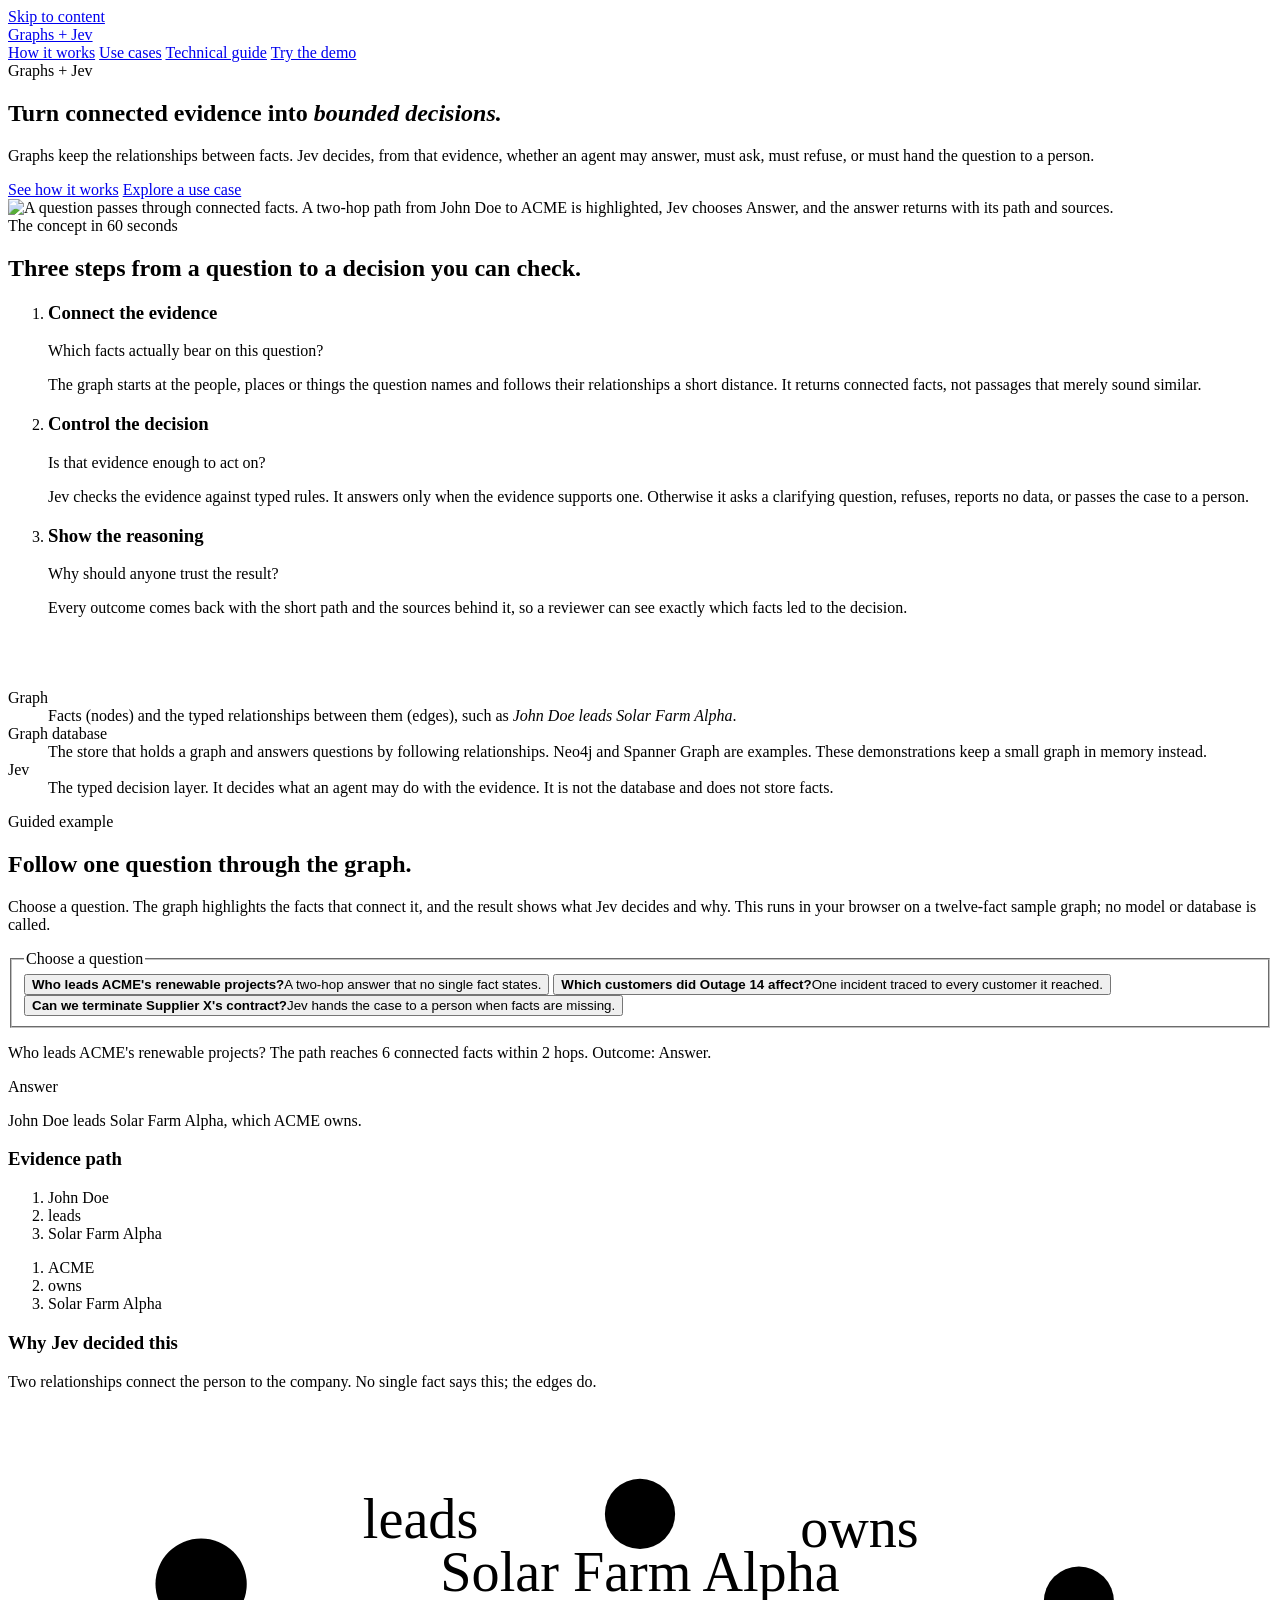
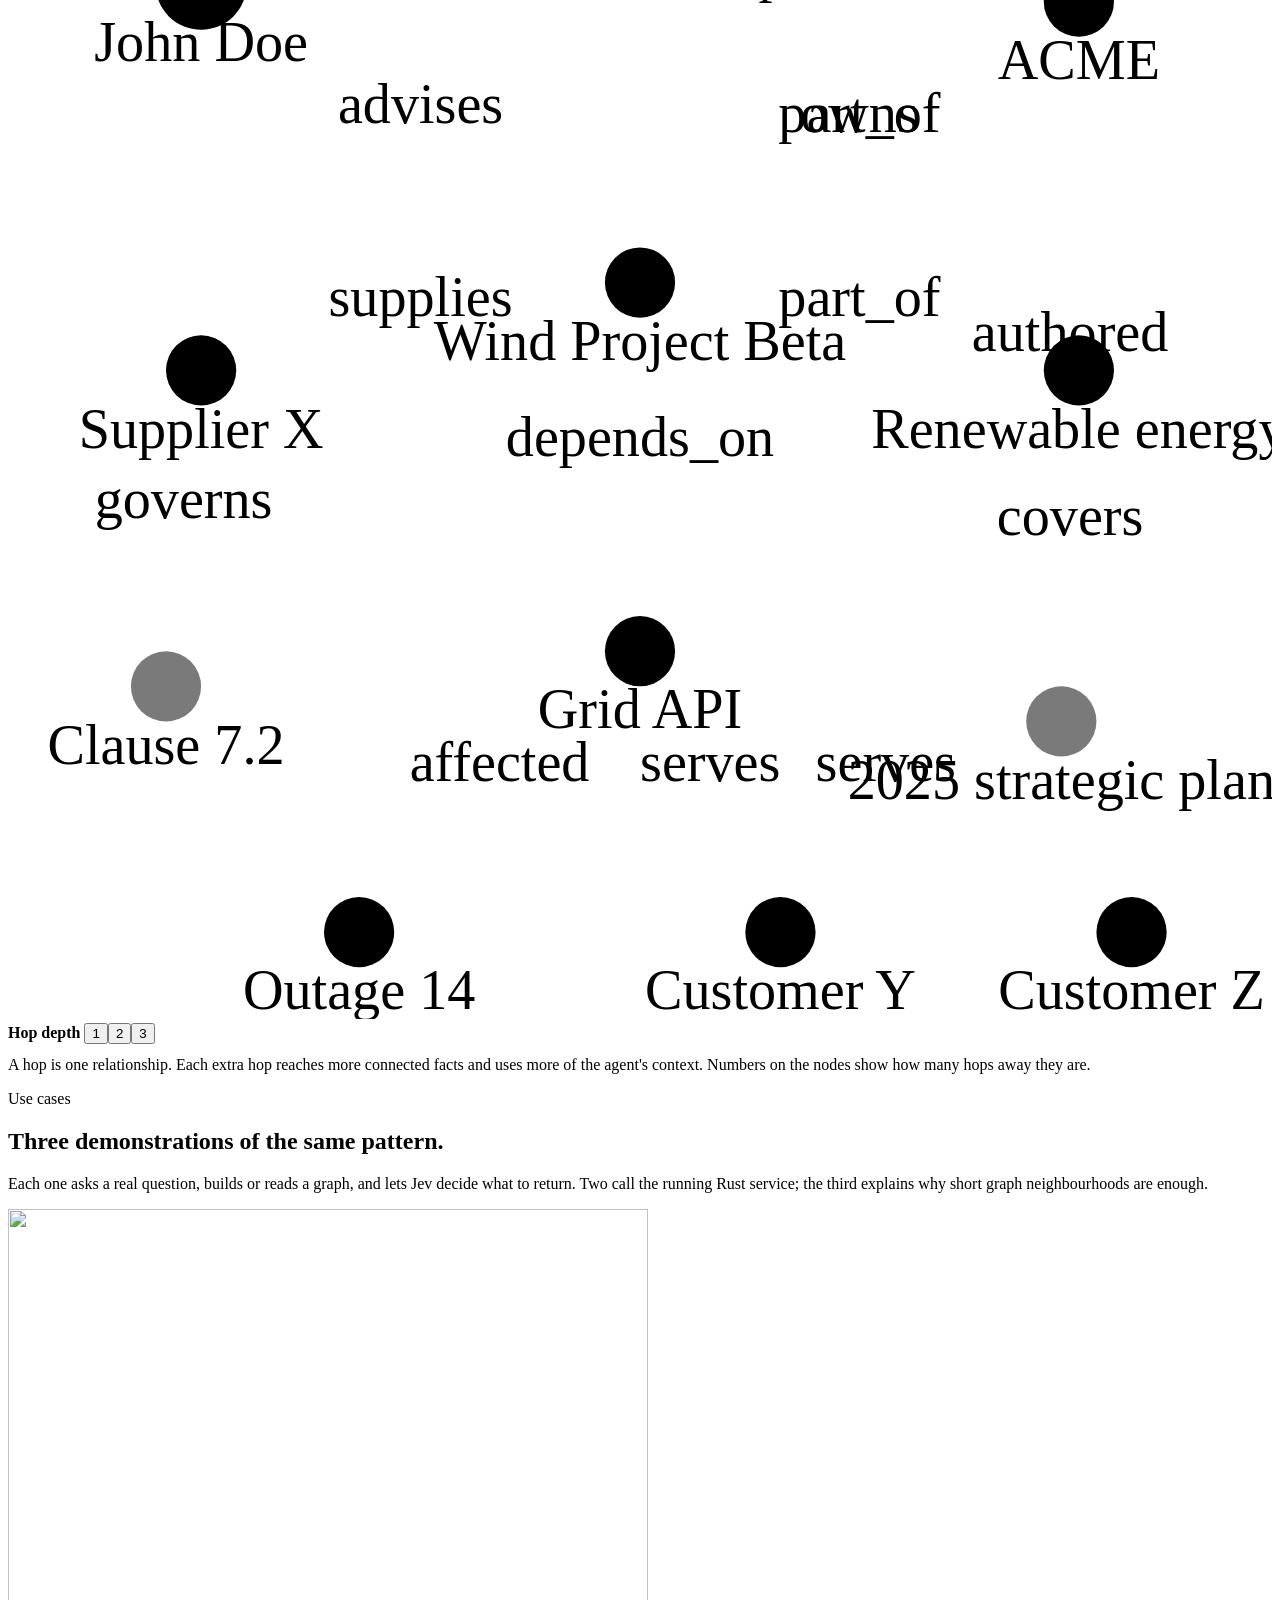
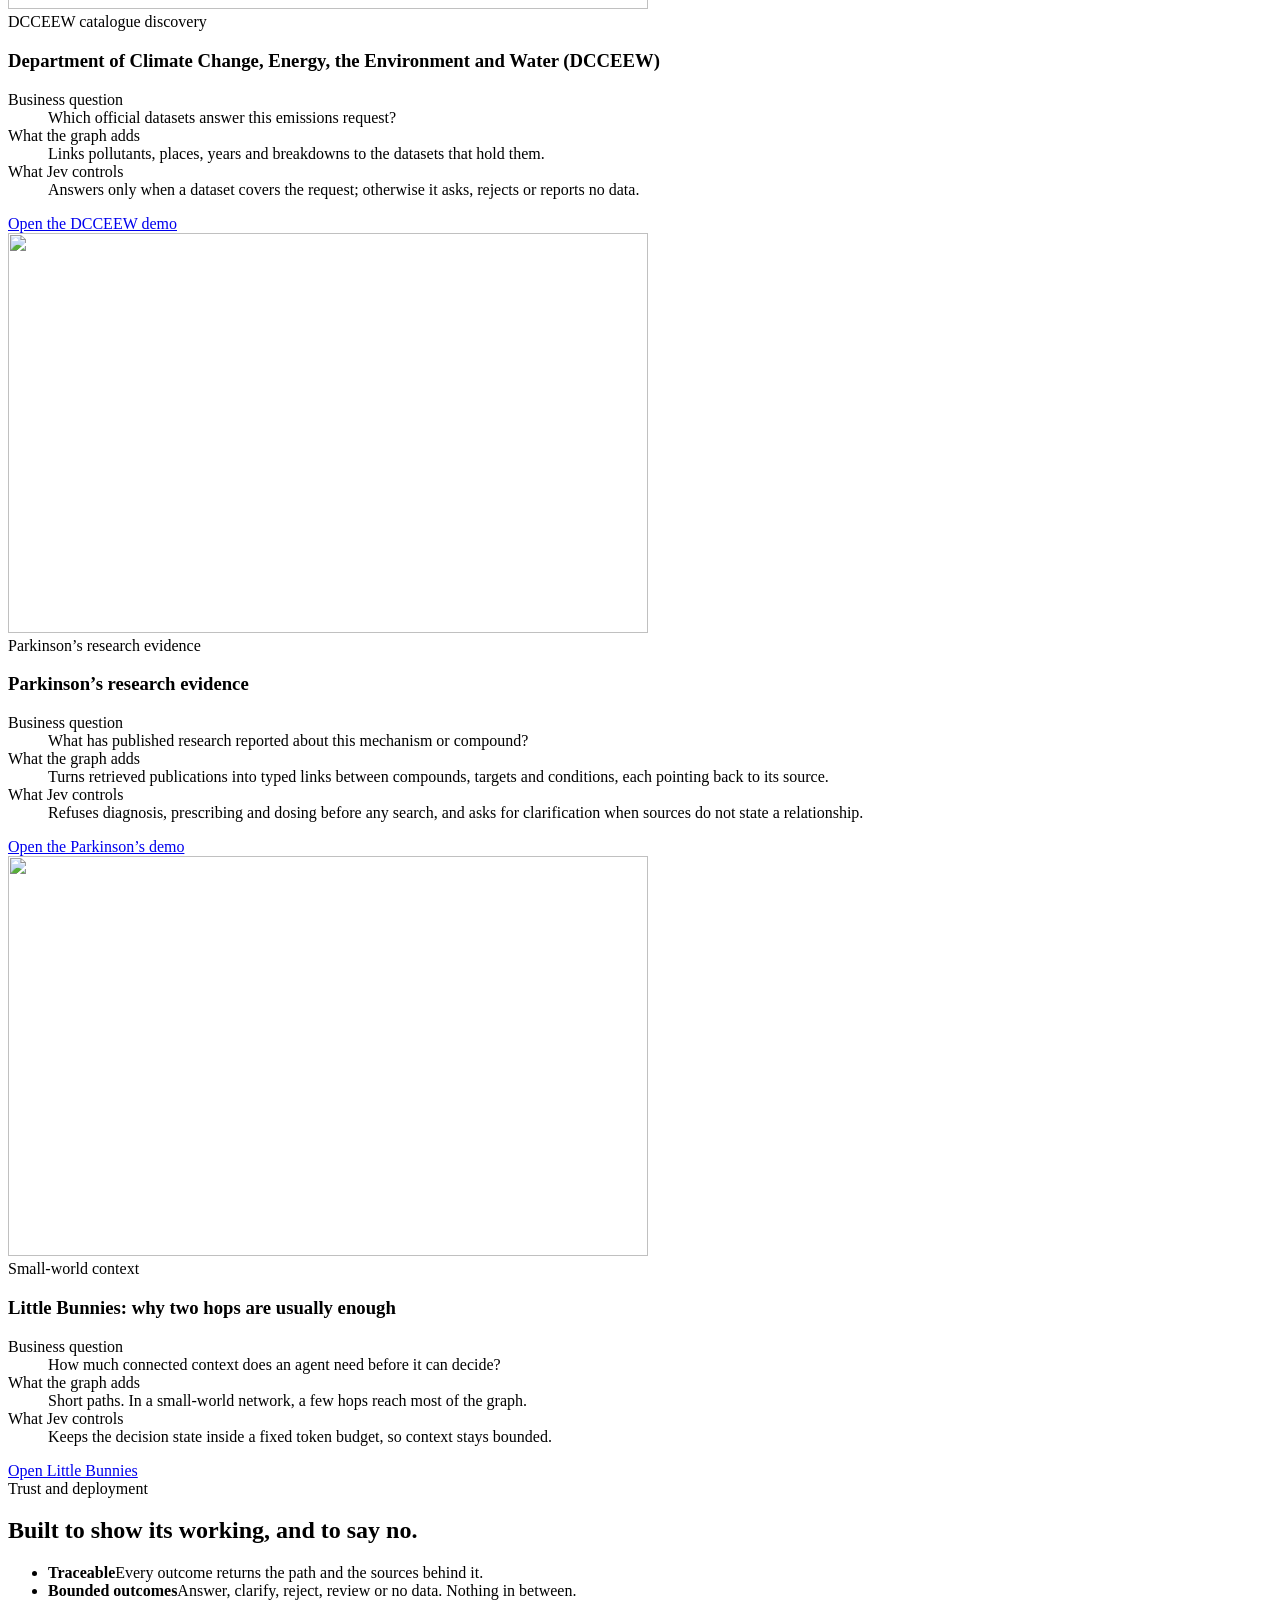
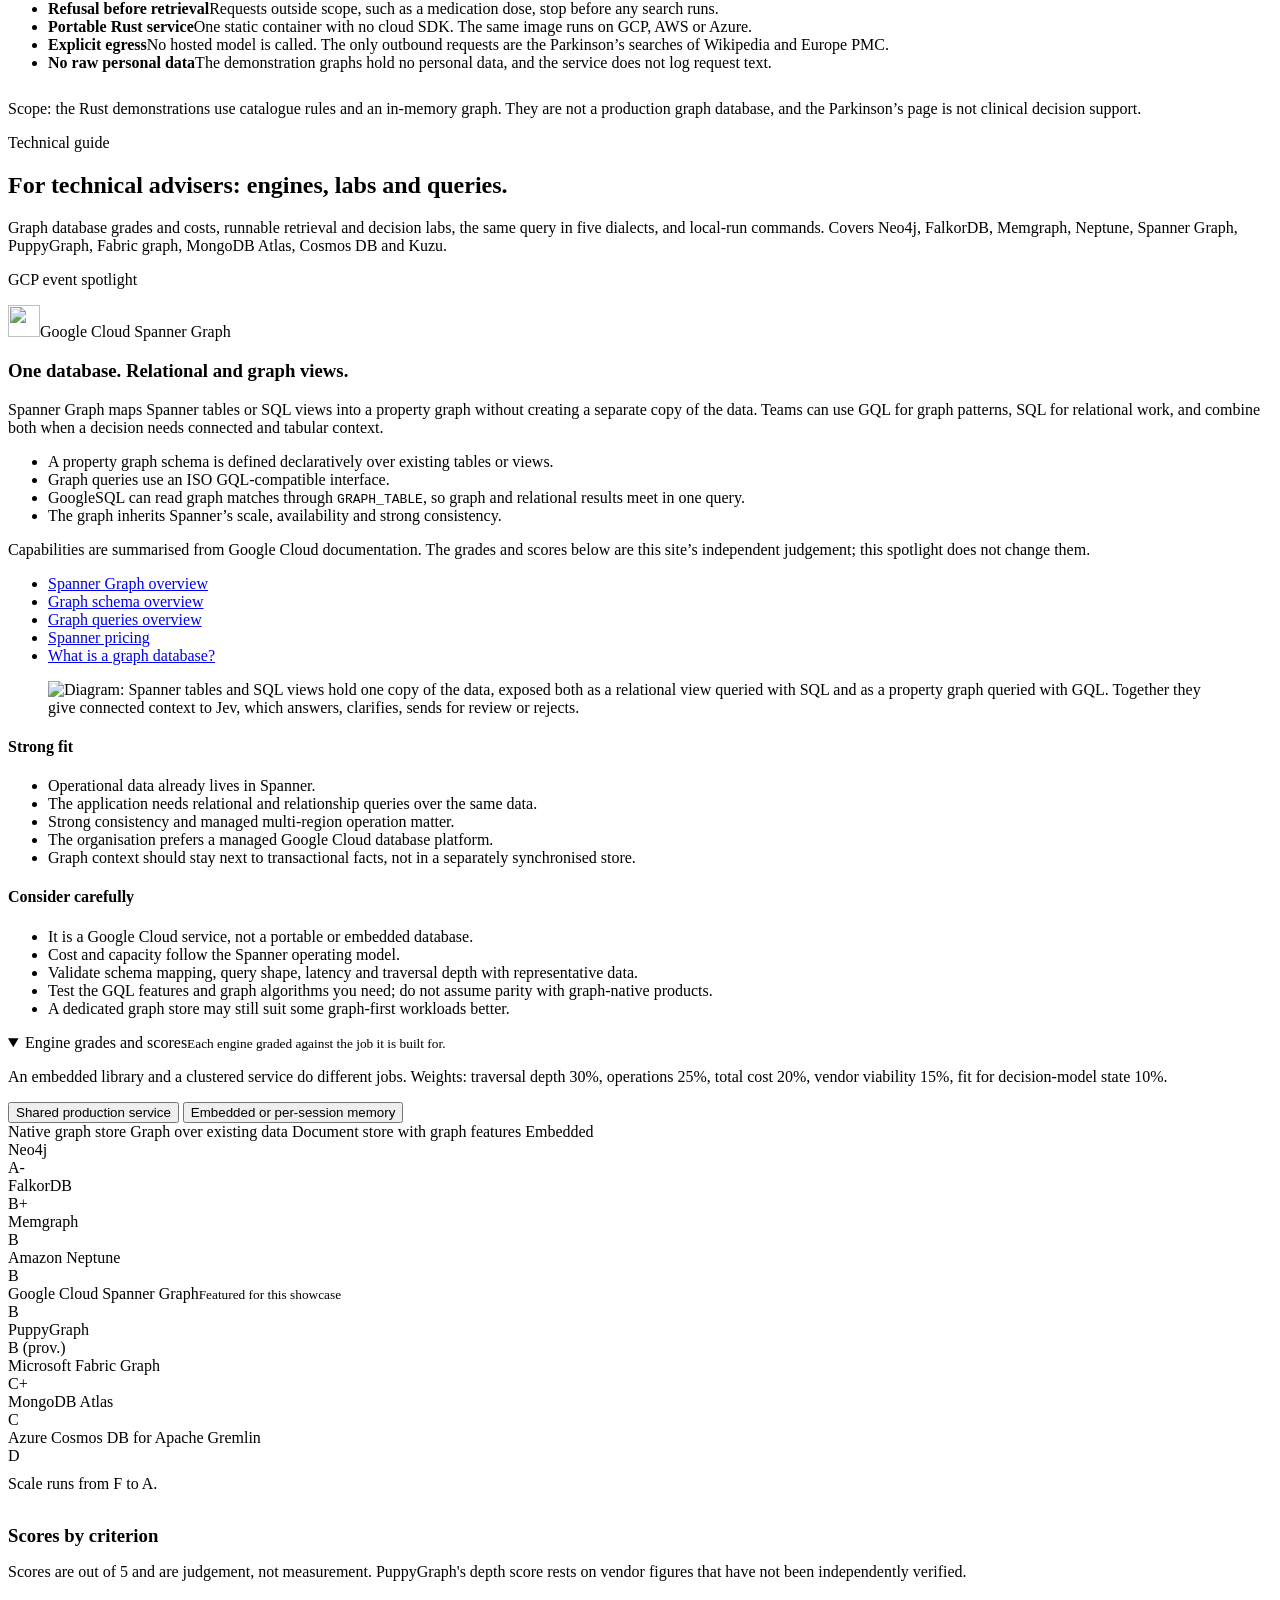
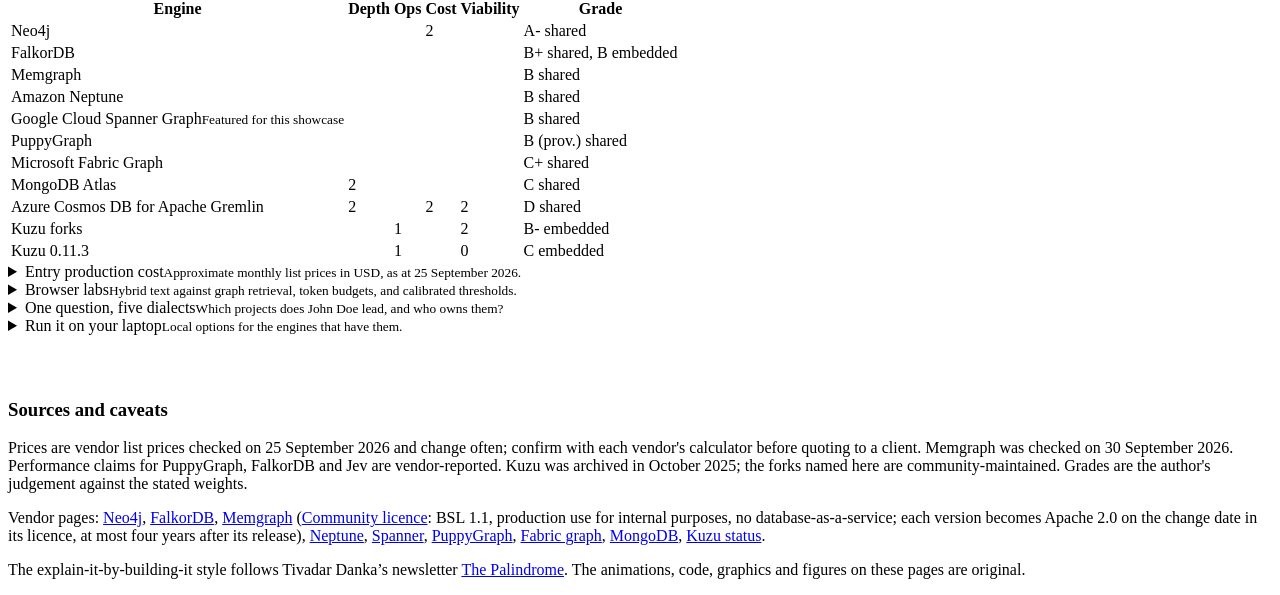
==== commit bab0feff: "feat: add engine marks to comparison charts Co-authored-by: Cursor <cursoragent@cursor.com>" ====
--- a/serve/static/index.html
+++ b/serve/static/index.html
@@ -447,19 +447,27 @@
 /* ---------- Engine data ---------- */
 const GV={"A":4,"A-":3.7,"B+":3.3,"B":3,"B-":2.7,"C+":2.3,"C":2,"C-":1.7,"D":1,"F":0};
 const E=[
- {n:"Neo4j",cat:"native",shared:"A-",embed:null,d:5,o:5,c:2,v:5,cost:4670,note:"Business Critical, 32 GB"},
- {n:"FalkorDB",cat:"native",shared:"B+",embed:"B",d:4,o:3,c:4,v:3,cost:350,note:"Pro, 8 GB with HA"},
- {n:"Memgraph",cat:"native",shared:"B",embed:null,d:4,o:3,c:3,v:3,cost:null,note:"Community free for internal use (BSL); Enterprise on request; Cloud priced by calculator"},
- {n:"Neptune",cat:"native",shared:"B",embed:null,d:3,o:5,c:3,v:5,cost:460,note:"Two db.r6g.large, before storage and I/O"},
- {n:"Google Cloud Spanner Graph",cat:"over",shared:"B",embed:null,d:3,o:5,c:3,v:5,cost:120,hi:1200,note:"Enterprise edition, 0.1 to 1 node"},
- {n:"PuppyGraph",cat:"over",shared:"B",prov:true,embed:null,d:4,o:3,c:4,v:3,cost:null,note:"Priced on server CPU and memory; quote only"},
- {n:"Fabric graph",cat:"over",shared:"C+",embed:null,d:3,o:3,c:3,v:4,cost:1300,note:"Always on, pay-as-you-go estimate"},
- {n:"MongoDB Atlas",cat:"doc",shared:"C",embed:null,d:2,o:5,c:4,v:5,cost:394,note:"M30 cluster"},
- {n:"Cosmos DB Gremlin",cat:"doc",shared:"D",embed:null,d:2,o:4,c:2,v:2,cost:null,note:"Throughput-based; depends on load"},
- {n:"Kuzu forks",cat:"embed",shared:null,embed:"B-",d:4,o:1,c:5,v:2,cost:0,note:"Open source; your own compute"},
- {n:"Kuzu 0.11.3",cat:"embed",shared:null,embed:"C",d:4,o:1,c:5,v:0,cost:0,note:"Archived; pin only for existing use"}
+ {n:"Neo4j",logo:"/assets/engine-logos/neo4j.svg",initials:"N4",cat:"native",shared:"A-",embed:null,d:5,o:5,c:2,v:5,cost:4670,note:"Business Critical, 32 GB"},
+ {n:"FalkorDB",logo:"/assets/engine-logos/falkordb.png",initials:"FK",cat:"native",shared:"B+",embed:"B",d:4,o:3,c:4,v:3,cost:350,note:"Pro, 8 GB with HA"},
+ {n:"Memgraph",logo:"/assets/engine-logos/memgraph.svg",initials:"MG",cat:"native",shared:"B",embed:null,d:4,o:3,c:3,v:3,cost:null,note:"Community free for internal use (BSL); Enterprise on request; Cloud priced by calculator"},
+ {n:"Neptune",displayName:"Amazon Neptune",logo:null,initials:"AN",cat:"native",shared:"B",embed:null,d:3,o:5,c:3,v:5,cost:460,note:"Two db.r6g.large, before storage and I/O"},
+ {n:"Spanner Graph",displayName:"Google Cloud Spanner Graph",logo:"/assets/engine-logos/google-cloud-spanner.svg",initials:"SG",featured:true,cat:"over",shared:"B",embed:null,d:3,o:5,c:3,v:5,cost:120,hi:1200,note:"Enterprise edition, 0.1 to 1 node"},
+ {n:"PuppyGraph",logo:"/assets/engine-logos/puppygraph.svg",initials:"PG",cat:"over",shared:"B",prov:true,embed:null,d:4,o:3,c:4,v:3,cost:null,note:"Priced on server CPU and memory; quote only"},
+ {n:"Fabric graph",displayName:"Microsoft Fabric Graph",logo:"/assets/engine-logos/microsoft-fabric.svg",initials:"FG",cat:"over",shared:"C+",embed:null,d:3,o:3,c:3,v:4,cost:1300,note:"Always on, pay-as-you-go estimate"},
+ {n:"MongoDB Atlas",logo:"/assets/engine-logos/mongodb.svg",initials:"MA",cat:"doc",shared:"C",embed:null,d:2,o:5,c:4,v:5,cost:394,note:"M30 cluster"},
+ {n:"Cosmos DB Gremlin",displayName:"Azure Cosmos DB for Apache Gremlin",logo:"/assets/engine-logos/azure-cosmos-db.svg",initials:"CD",cat:"doc",shared:"D",embed:null,d:2,o:4,c:2,v:2,cost:null,note:"Throughput-based; depends on load"},
+ {n:"Kuzu forks",logo:null,initials:"KF",cat:"embed",shared:null,embed:"B-",d:4,o:1,c:5,v:2,cost:0,note:"Open source; your own compute"},
+ {n:"Kuzu 0.11.3",logo:null,initials:"KZ",cat:"embed",shared:null,embed:"C",d:4,o:1,c:5,v:0,cost:0,note:"Archived; pin only for existing use"}
 ];
 const CV=c=>`var(--${c})`;
+/* Engine label: fixed mark slot (logo, or monogram when logo is null or fails) plus the visible name. Only trusted static data from E reaches this markup. */
+document.addEventListener("error",ev=>{if(ev.target.matches?.(".emark img"))ev.target.remove()},true);
+function engineLabel(e,pill){
+  const name=e.displayName||e.n;
+  const mark=`<span class="emark" data-initials="${e.initials}" aria-hidden="true">${e.logo?`<img src="${e.logo}" alt="" width="60" height="22" loading="lazy" decoding="async">`:""}</span>`;
+  const label=pill?`<span class="pill" style="--c:${CV(e.cat)}">${name}</span>`:`<span class="ename">${name}</span>`;
+  return `<span class="elabel"${e.featured?' data-featured="true"':""}>${mark}<span class="etext">${label}${e.featured?'<small class="efeature">Featured for this showcase</small>':""}</span></span>`;
+}
 
 /* ---------- Grade chart ---------- */
 let job="shared";
@@ -467,7 +475,7 @@
   const rows=E.filter(e=>e[job]);
   let h='<div class="bars">';
   for(const e of rows){const w=GV[e[job]]/4*72;
-    h+=`<div class="blab">${e.n}</div><div class="track"><div class="bar" style="--c:${CV(e.cat)};width:${Math.max(w,1)}%"></div><span class="val">${e[job]}${e.prov?" (prov.)":""}</span></div>`}
+    h+=`<div class="blab">${engineLabel(e)}</div><div class="track"><div class="bar" style="--c:${CV(e.cat)};width:${Math.max(w,1)}%"></div><span class="val">${e[job]}${e.prov?" (prov.)":""}</span></div>`}
   document.getElementById("gradeChart").innerHTML=h+'</div><p class="note" style="margin:10px 0 0">Scale runs from F to A.</p>';
 }
 document.getElementById("jobShared").onclick=e=>{job="shared";e.target.setAttribute("aria-pressed",true);document.getElementById("jobEmbed").setAttribute("aria-pressed",false);drawGrades()};
@@ -478,7 +486,7 @@
 (function(){
   const shade=v=>`color-mix(in srgb, var(--native) ${20+v*16}%, var(--paper))`;
   let h=`<thead><tr><th>Engine</th><th>Depth</th><th>Ops</th><th>Cost</th><th>Viability</th><th>Grade</th></tr></thead><tbody>`;
-  for(const e of E){h+=`<tr><td><span class="pill" style="--c:${CV(e.cat)}">${e.n}</span></td>`;
+  for(const e of E){h+=`<tr><td>${engineLabel(e,true)}</td>`;
     for(const k of ["d","o","c","v"]){const v=e[k];h+=`<td class="num" style="background:${shade(v)};color:${v>=3?"#fff":"var(--ink)"}">${v}</td>`}
     h+=`<td>${e.shared?e.shared+(e.prov?" (prov.)":"")+" shared":""}${e.shared&&e.embed?", ":""}${e.embed?e.embed+" embedded":""}</td></tr>`}
   document.getElementById("heat").innerHTML=h+"</tbody>";
@@ -489,7 +497,7 @@
   const rows=[...E].sort((a,b)=>((b.hi||b.cost)??-1)-((a.hi||a.cost)??-1)),max=5000,pct=v=>v/max*70;
   const fmt=v=>"$"+v.toLocaleString("en-GB");
   let h='<div class="bars">';
-  for(const e of rows){h+=`<div class="blab">${e.n}</div><div class="track">`;
+  for(const e of rows){h+=`<div class="blab">${engineLabel(e)}</div><div class="track">`;
     if(e.cost===null)h+=`<span class="val soft">${e.note}</span>`;
     else if(e.cost===0)h+=`<span class="val soft">$0 licence, own compute</span>`;
     else{h+=`<div class="bar" style="--c:${CV(e.cat)};width:${pct(e.cost)}%"></div>`;
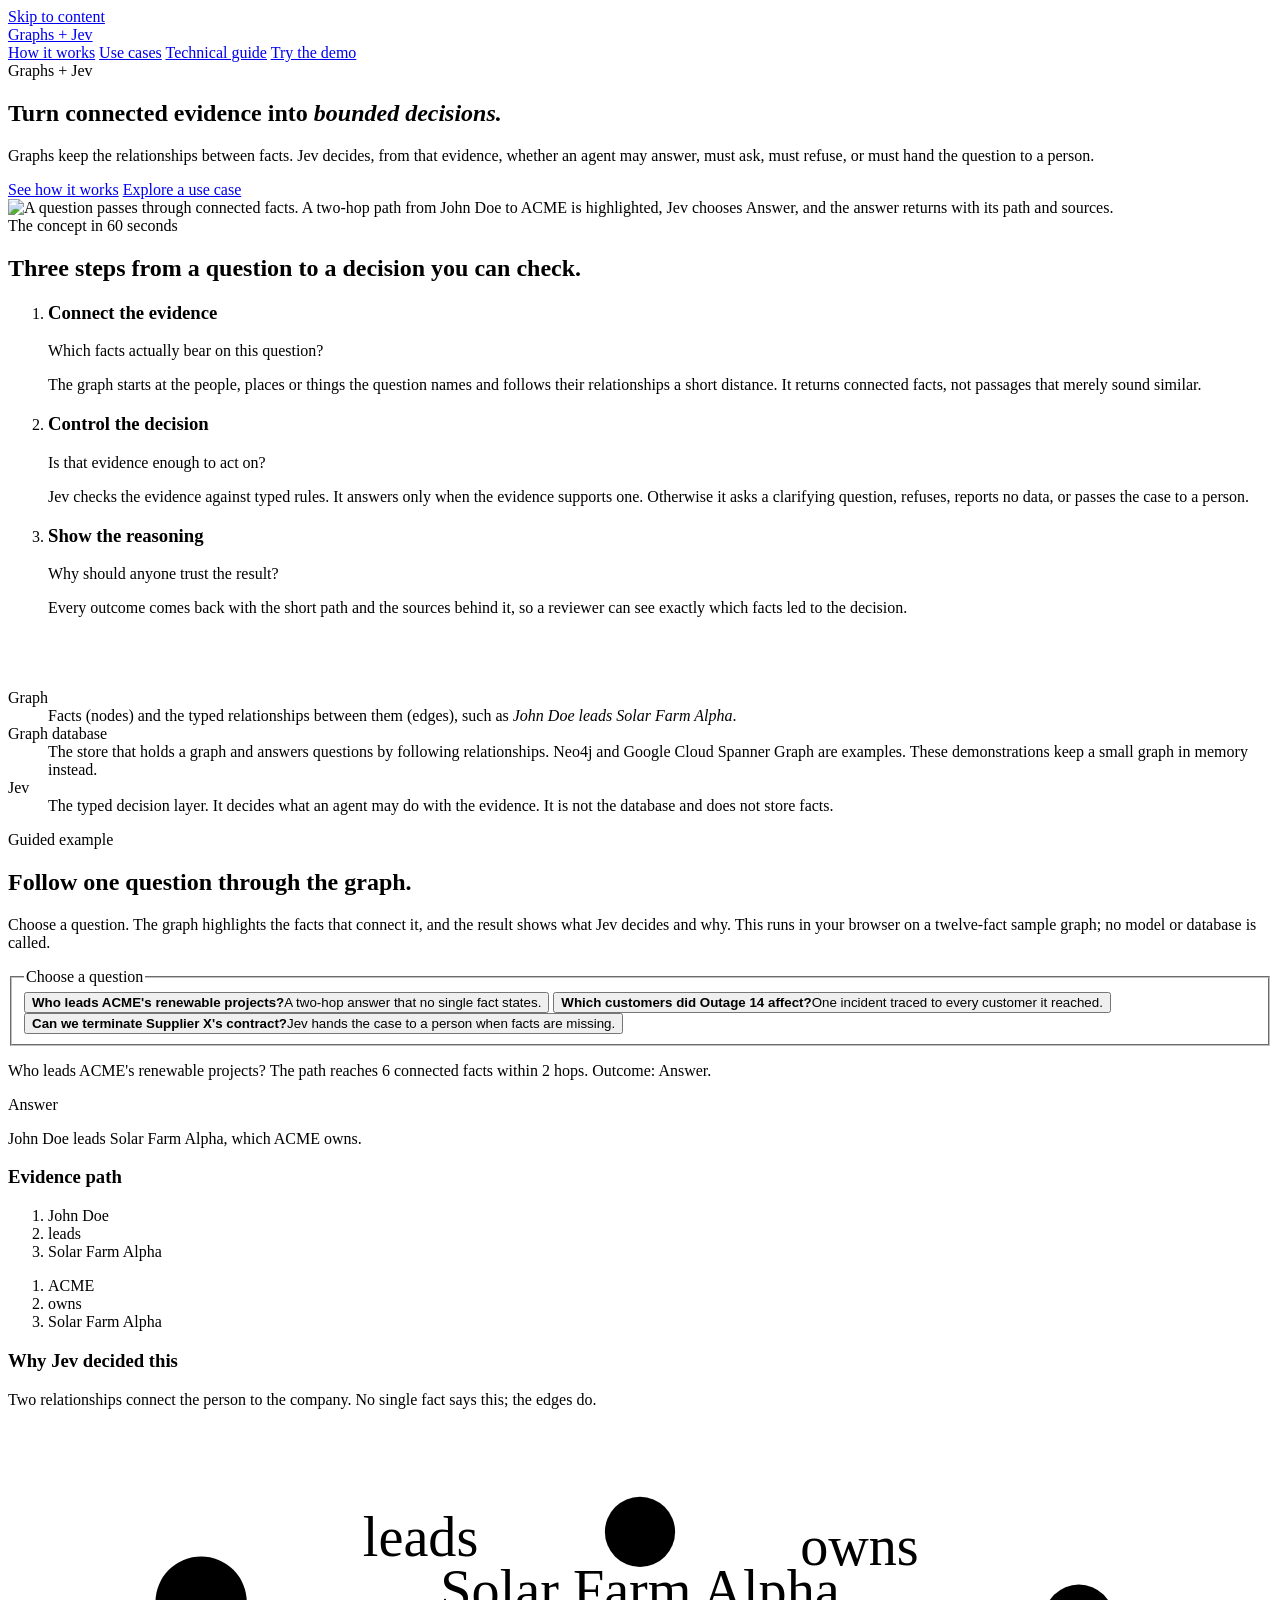
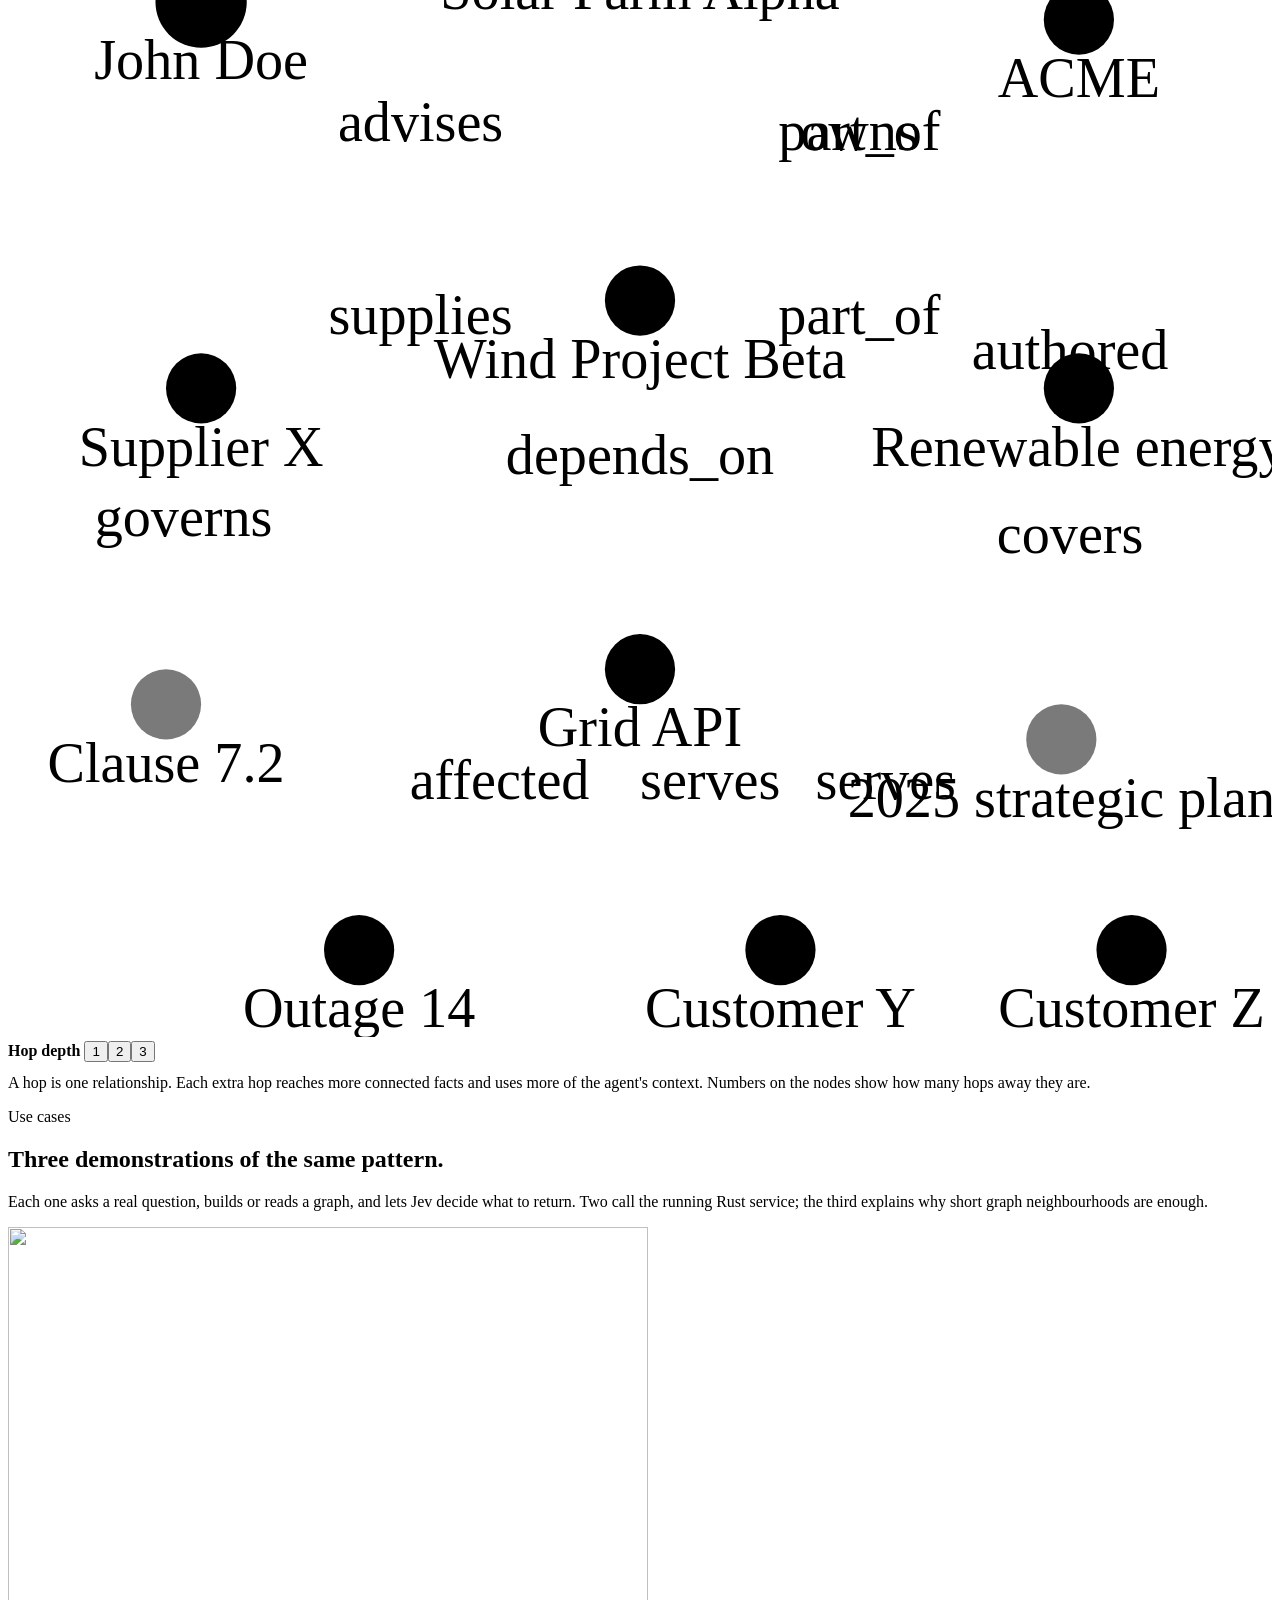
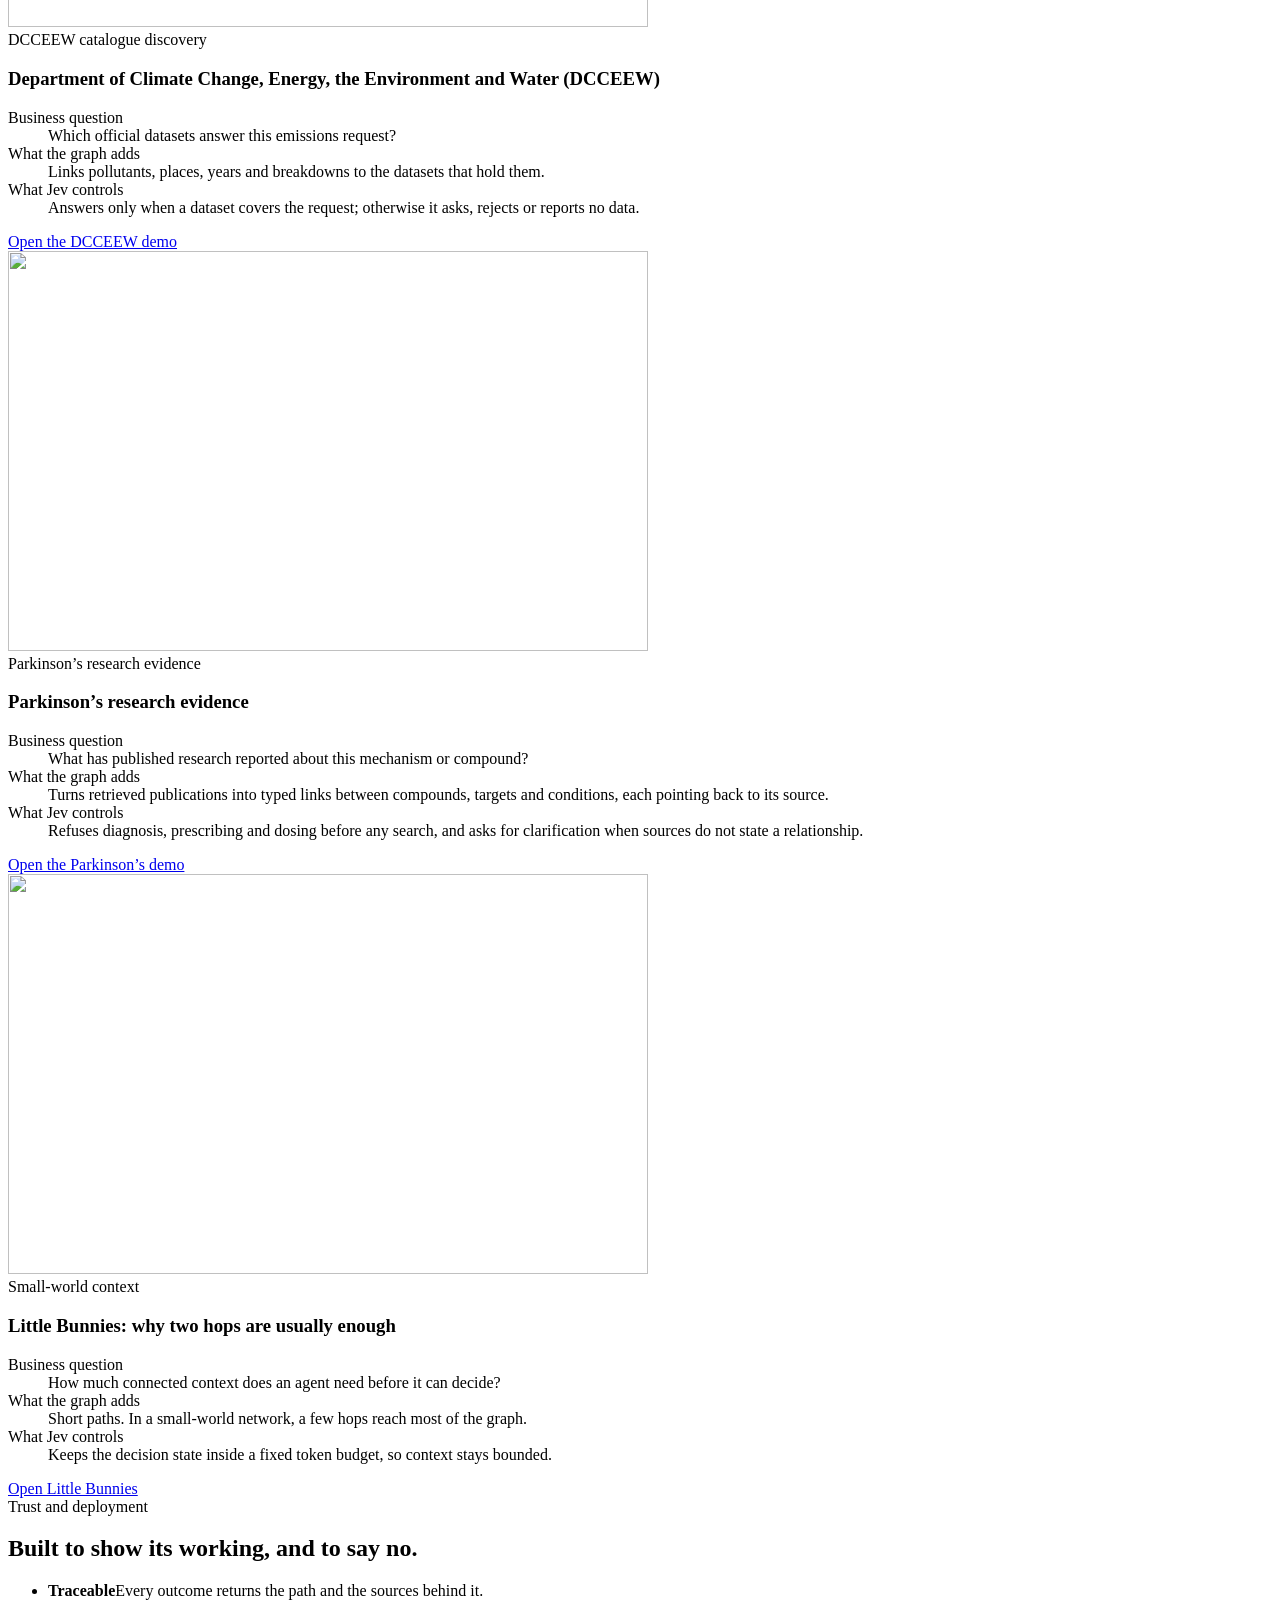
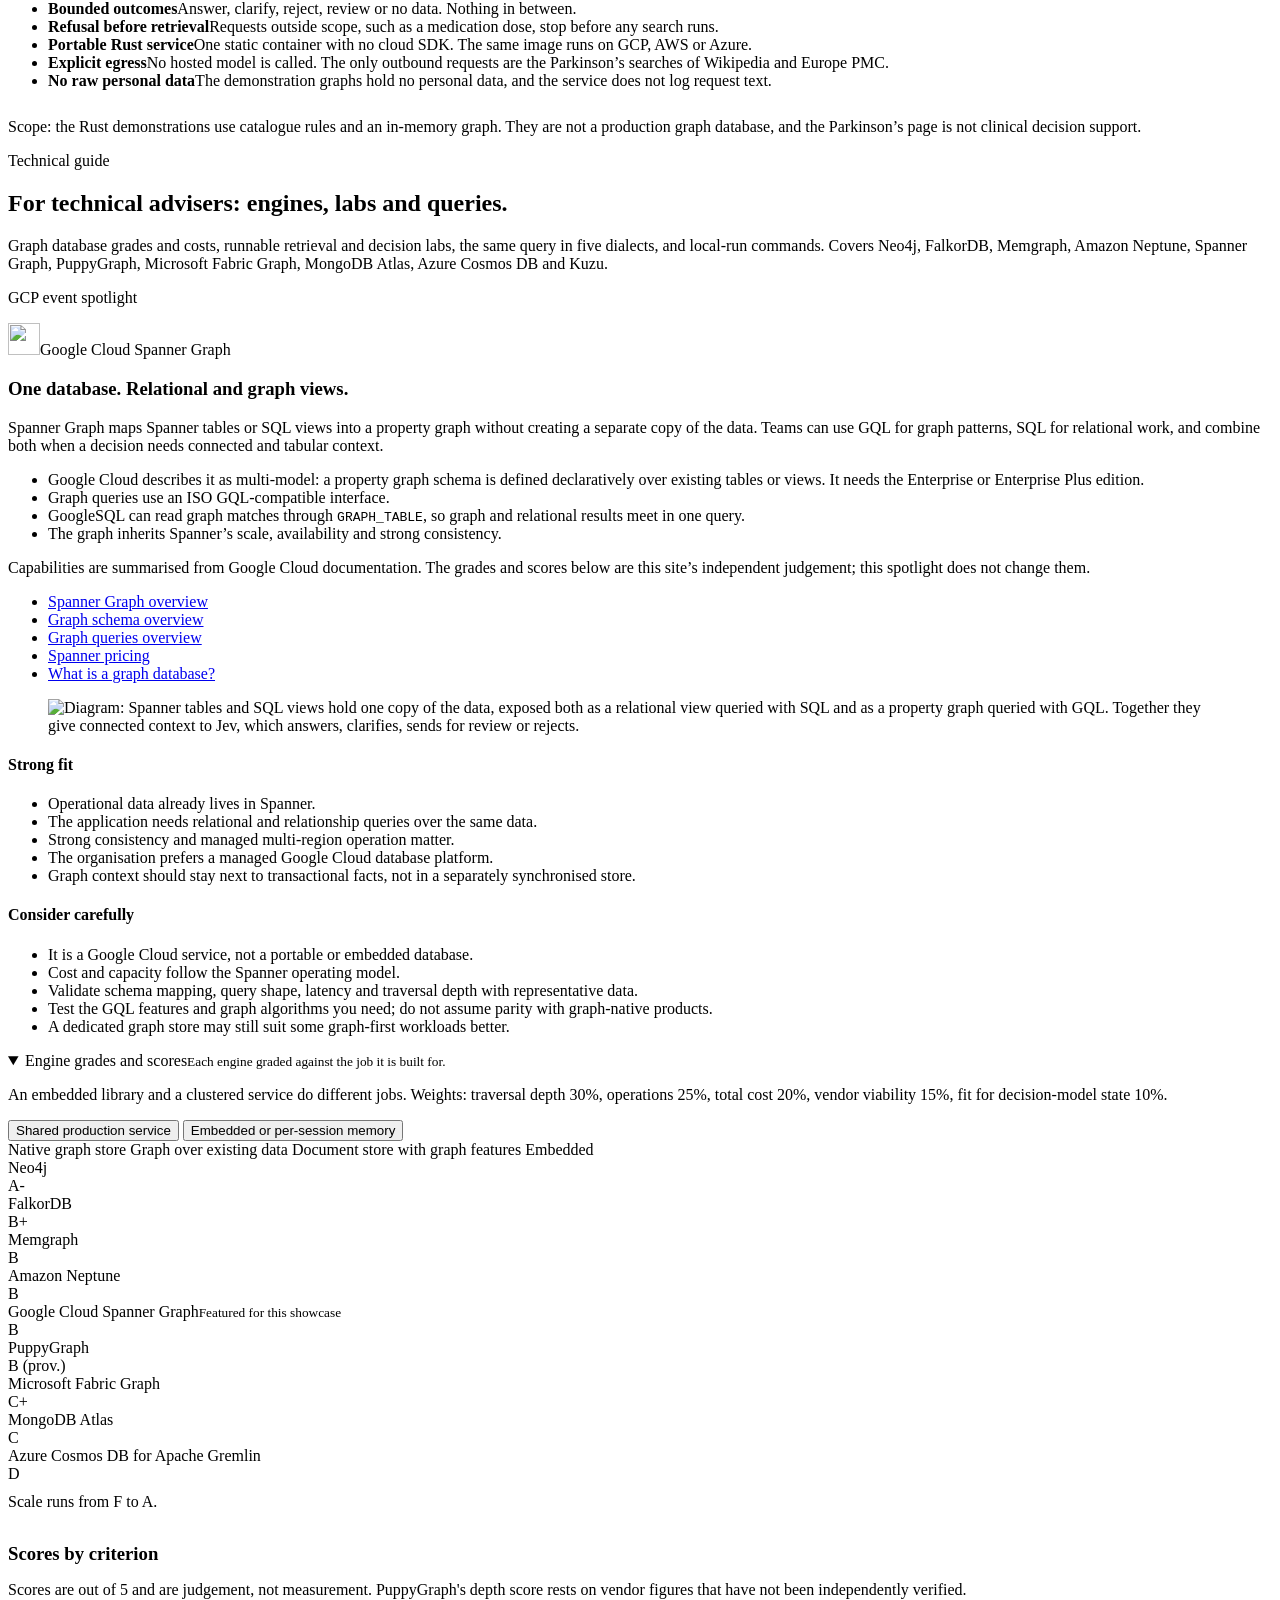
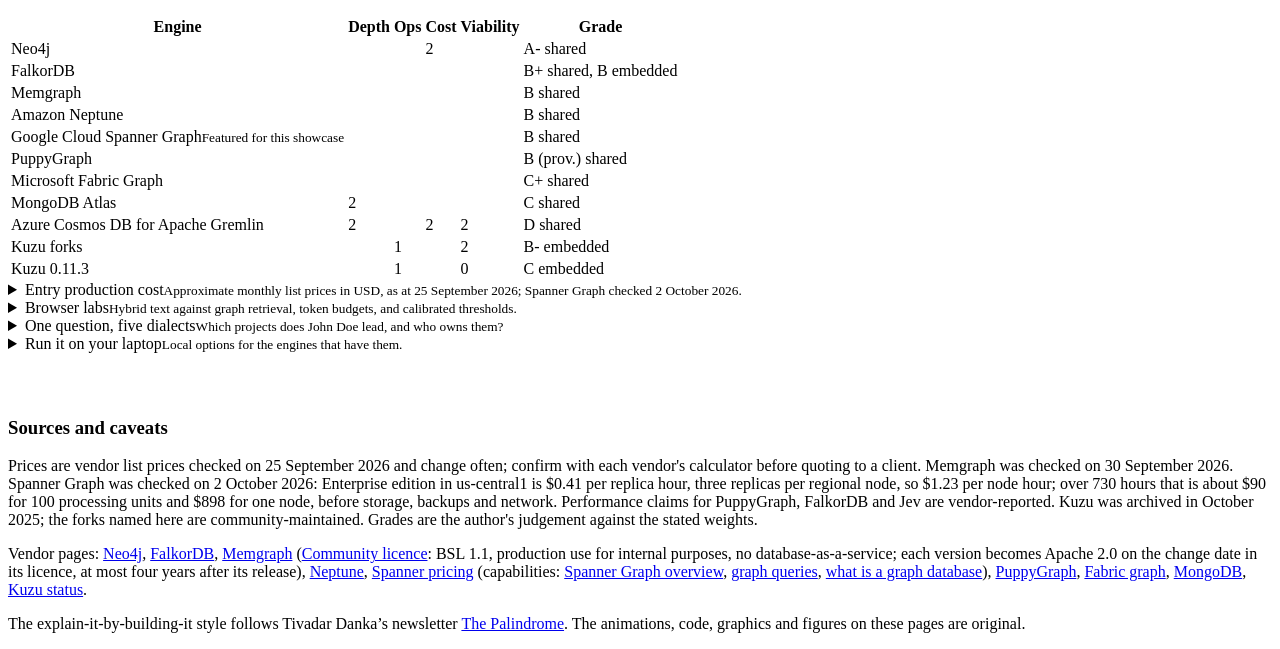
==== commit aa56e875: "docs: source Spanner Graph comparison claims Co-authored-by: Cursor <cursoragent@cursor.com>" ====
--- a/serve/static/index.html
+++ b/serve/static/index.html
@@ -67,7 +67,7 @@
     </ol>
     <dl class="defs" style="margin-top:clamp(40px,6vw,72px)">
       <div><dt>Graph</dt><dd>Facts (nodes) and the typed relationships between them (edges), such as <em>John Doe leads Solar Farm Alpha</em>.</dd></div>
-      <div><dt>Graph database</dt><dd>The store that holds a graph and answers questions by following relationships. Neo4j and Spanner Graph are examples. These demonstrations keep a small graph in memory instead.</dd></div>
+      <div><dt>Graph database</dt><dd>The store that holds a graph and answers questions by following relationships. Neo4j and Google Cloud Spanner Graph are examples. These demonstrations keep a small graph in memory instead.</dd></div>
       <div><dt>Jev</dt><dd>The typed decision layer. It decides what an agent may do with the evidence. It is not the database and does not store facts.</dd></div>
     </dl>
   </div>
@@ -189,7 +189,7 @@
     <div class="section-head">
       <span class="eyebrow">Technical guide</span>
       <h2 id="tech-title">For technical advisers: engines, labs and queries.</h2>
-      <p>Graph database grades and costs, runnable retrieval and decision labs, the same query in five dialects, and local-run commands. Covers Neo4j, FalkorDB, Memgraph, Neptune, Spanner Graph, PuppyGraph, Fabric graph, MongoDB Atlas, Cosmos DB and Kuzu.</p>
+      <p>Graph database grades and costs, runnable retrieval and decision labs, the same query in five dialects, and local-run commands. Covers Neo4j, FalkorDB, Memgraph, Amazon Neptune, Spanner Graph, PuppyGraph, Microsoft Fabric Graph, MongoDB Atlas, Azure Cosmos DB and Kuzu.</p>
     </div>
 
     <article id="spanner-graph-spotlight" class="spotlight" aria-labelledby="spanner-title">
@@ -200,7 +200,7 @@
           <h3 id="spanner-title">One database. Relational and graph views.</h3>
           <p class="spotlight-lede">Spanner Graph maps Spanner tables or SQL views into a property graph without creating a separate copy of the data. Teams can use GQL for graph patterns, SQL for relational work, and combine both when a decision needs connected and tabular context.</p>
           <ul class="spotlight-claims">
-            <li>A property graph schema is defined declaratively over existing tables or views.</li>
+            <li>Google Cloud describes it as multi-model: a property graph schema is defined declaratively over existing tables or views. It needs the Enterprise or Enterprise Plus edition.</li>
             <li>Graph queries use an ISO GQL-compatible interface.</li>
             <li>GoogleSQL can read graph matches through <code>GRAPH_TABLE</code>, so graph and relational results meet in one query.</li>
             <li>The graph inherits Spanner&rsquo;s scale, availability and strong consistency.</li>
@@ -264,7 +264,7 @@
     </details>
 
     <details class="tech">
-      <summary><span>Entry production cost<small>Approximate monthly list prices in USD, as at 25 September 2026.</small></span></summary>
+      <summary><span>Entry production cost<small>Approximate monthly list prices in USD, as at 25 September 2026; Spanner Graph checked 2 October 2026.</small></span></summary>
       <div class="body">
         <p>The paler bar shows a range. Duplication and sync costs for native stores are not included, and are often the larger number.</p>
         <div class="panel chart" id="costChart"></div>
@@ -338,8 +338,8 @@
 
     <div style="margin-top:clamp(40px,6vw,64px)">
       <h3>Sources and caveats</h3>
-      <p class="annotation">Prices are vendor list prices checked on 25 September 2026 and change often; confirm with each vendor's calculator before quoting to a client. Memgraph was checked on 30 September 2026. Performance claims for PuppyGraph, FalkorDB and Jev are vendor-reported. Kuzu was archived in October 2025; the forks named here are community-maintained. Grades are the author's judgement against the stated weights.</p>
-      <p class="annotation">Vendor pages: <a href="https://neo4j.com/pricing/">Neo4j</a>, <a href="https://www.falkordb.com/plans/">FalkorDB</a>, <a href="https://memgraph.com/pricing">Memgraph</a> (<a href="https://github.com/memgraph/memgraph/blob/master/licenses/BSL.txt">Community licence</a>: BSL 1.1, production use for internal purposes, no database-as-a-service; each version becomes Apache 2.0 on the change date in its licence, at most four years after its release), <a href="https://aws.amazon.com/neptune/pricing/">Neptune</a>, <a href="https://cloud.google.com/spanner/pricing">Spanner</a>, <a href="https://www.puppygraph.com/pricing">PuppyGraph</a>, <a href="https://learn.microsoft.com/en-us/fabric/graph/overview">Fabric graph</a>, <a href="https://www.mongodb.com/pricing">MongoDB</a>, <a href="https://www.puppygraph.com/blog/what-is-kuzudb">Kuzu status</a>.</p>
+      <p class="annotation">Prices are vendor list prices checked on 25 September 2026 and change often; confirm with each vendor's calculator before quoting to a client. Memgraph was checked on 30 September 2026. Spanner Graph was checked on 2 October 2026: Enterprise edition in us-central1 is $0.41 per replica hour, three replicas per regional node, so $1.23 per node hour; over 730 hours that is about $90 for 100 processing units and $898 for one node, before storage, backups and network. Performance claims for PuppyGraph, FalkorDB and Jev are vendor-reported. Kuzu was archived in October 2025; the forks named here are community-maintained. Grades are the author's judgement against the stated weights.</p>
+      <p class="annotation">Vendor pages: <a href="https://neo4j.com/pricing/">Neo4j</a>, <a href="https://www.falkordb.com/plans/">FalkorDB</a>, <a href="https://memgraph.com/pricing">Memgraph</a> (<a href="https://github.com/memgraph/memgraph/blob/master/licenses/BSL.txt">Community licence</a>: BSL 1.1, production use for internal purposes, no database-as-a-service; each version becomes Apache 2.0 on the change date in its licence, at most four years after its release), <a href="https://aws.amazon.com/neptune/pricing/">Neptune</a>, <a href="https://cloud.google.com/spanner/pricing">Spanner pricing</a> (capabilities: <a href="https://cloud.google.com/spanner/docs/graph/overview">Spanner Graph overview</a>, <a href="https://cloud.google.com/spanner/docs/graph/queries-overview">graph queries</a>, <a href="https://cloud.google.com/discover/what-is-a-graph-database">what is a graph database</a>), <a href="https://www.puppygraph.com/pricing">PuppyGraph</a>, <a href="https://learn.microsoft.com/en-us/fabric/graph/overview">Fabric graph</a>, <a href="https://www.mongodb.com/pricing">MongoDB</a>, <a href="https://www.puppygraph.com/blog/what-is-kuzudb">Kuzu status</a>.</p>
     </div>
   </div>
 </section>
@@ -451,7 +451,7 @@
  {n:"FalkorDB",logo:"/assets/engine-logos/falkordb.png",initials:"FK",cat:"native",shared:"B+",embed:"B",d:4,o:3,c:4,v:3,cost:350,note:"Pro, 8 GB with HA"},
  {n:"Memgraph",logo:"/assets/engine-logos/memgraph.svg",initials:"MG",cat:"native",shared:"B",embed:null,d:4,o:3,c:3,v:3,cost:null,note:"Community free for internal use (BSL); Enterprise on request; Cloud priced by calculator"},
  {n:"Neptune",displayName:"Amazon Neptune",logo:null,initials:"AN",cat:"native",shared:"B",embed:null,d:3,o:5,c:3,v:5,cost:460,note:"Two db.r6g.large, before storage and I/O"},
- {n:"Spanner Graph",displayName:"Google Cloud Spanner Graph",logo:"/assets/engine-logos/google-cloud-spanner.svg",initials:"SG",featured:true,cat:"over",shared:"B",embed:null,d:3,o:5,c:3,v:5,cost:120,hi:1200,note:"Enterprise edition, 0.1 to 1 node"},
+ {n:"Spanner Graph",displayName:"Google Cloud Spanner Graph",logo:"/assets/engine-logos/google-cloud-spanner.svg",initials:"SG",featured:true,cat:"over",shared:"B",embed:null,d:3,o:5,c:3,v:5,cost:90,hi:898,note:"Enterprise edition, us-central1, 100 processing units to 1 node; compute only"},
  {n:"PuppyGraph",logo:"/assets/engine-logos/puppygraph.svg",initials:"PG",cat:"over",shared:"B",prov:true,embed:null,d:4,o:3,c:4,v:3,cost:null,note:"Priced on server CPU and memory; quote only"},
  {n:"Fabric graph",displayName:"Microsoft Fabric Graph",logo:"/assets/engine-logos/microsoft-fabric.svg",initials:"FG",cat:"over",shared:"C+",embed:null,d:3,o:3,c:3,v:4,cost:1300,note:"Always on, pay-as-you-go estimate"},
  {n:"MongoDB Atlas",logo:"/assets/engine-logos/mongodb.svg",initials:"MA",cat:"doc",shared:"C",embed:null,d:2,o:5,c:4,v:5,cost:394,note:"M30 cluster"},
